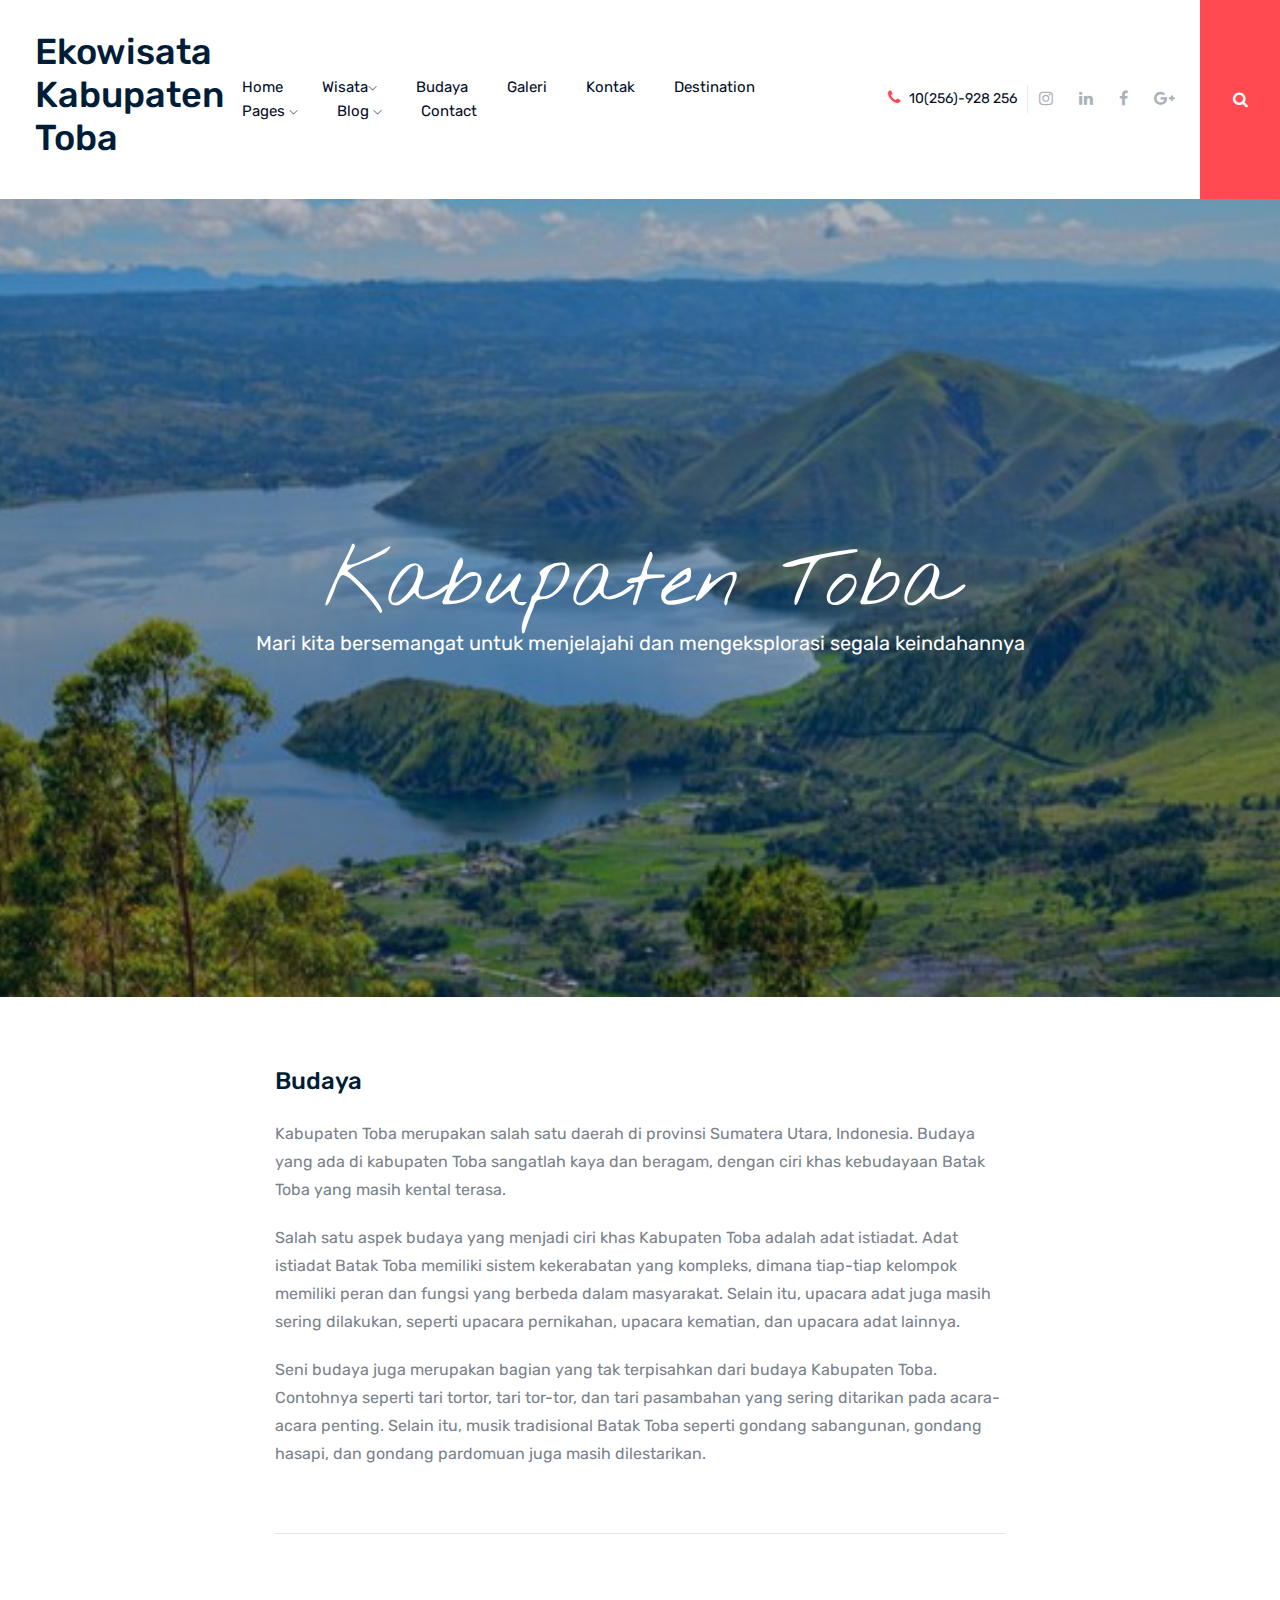
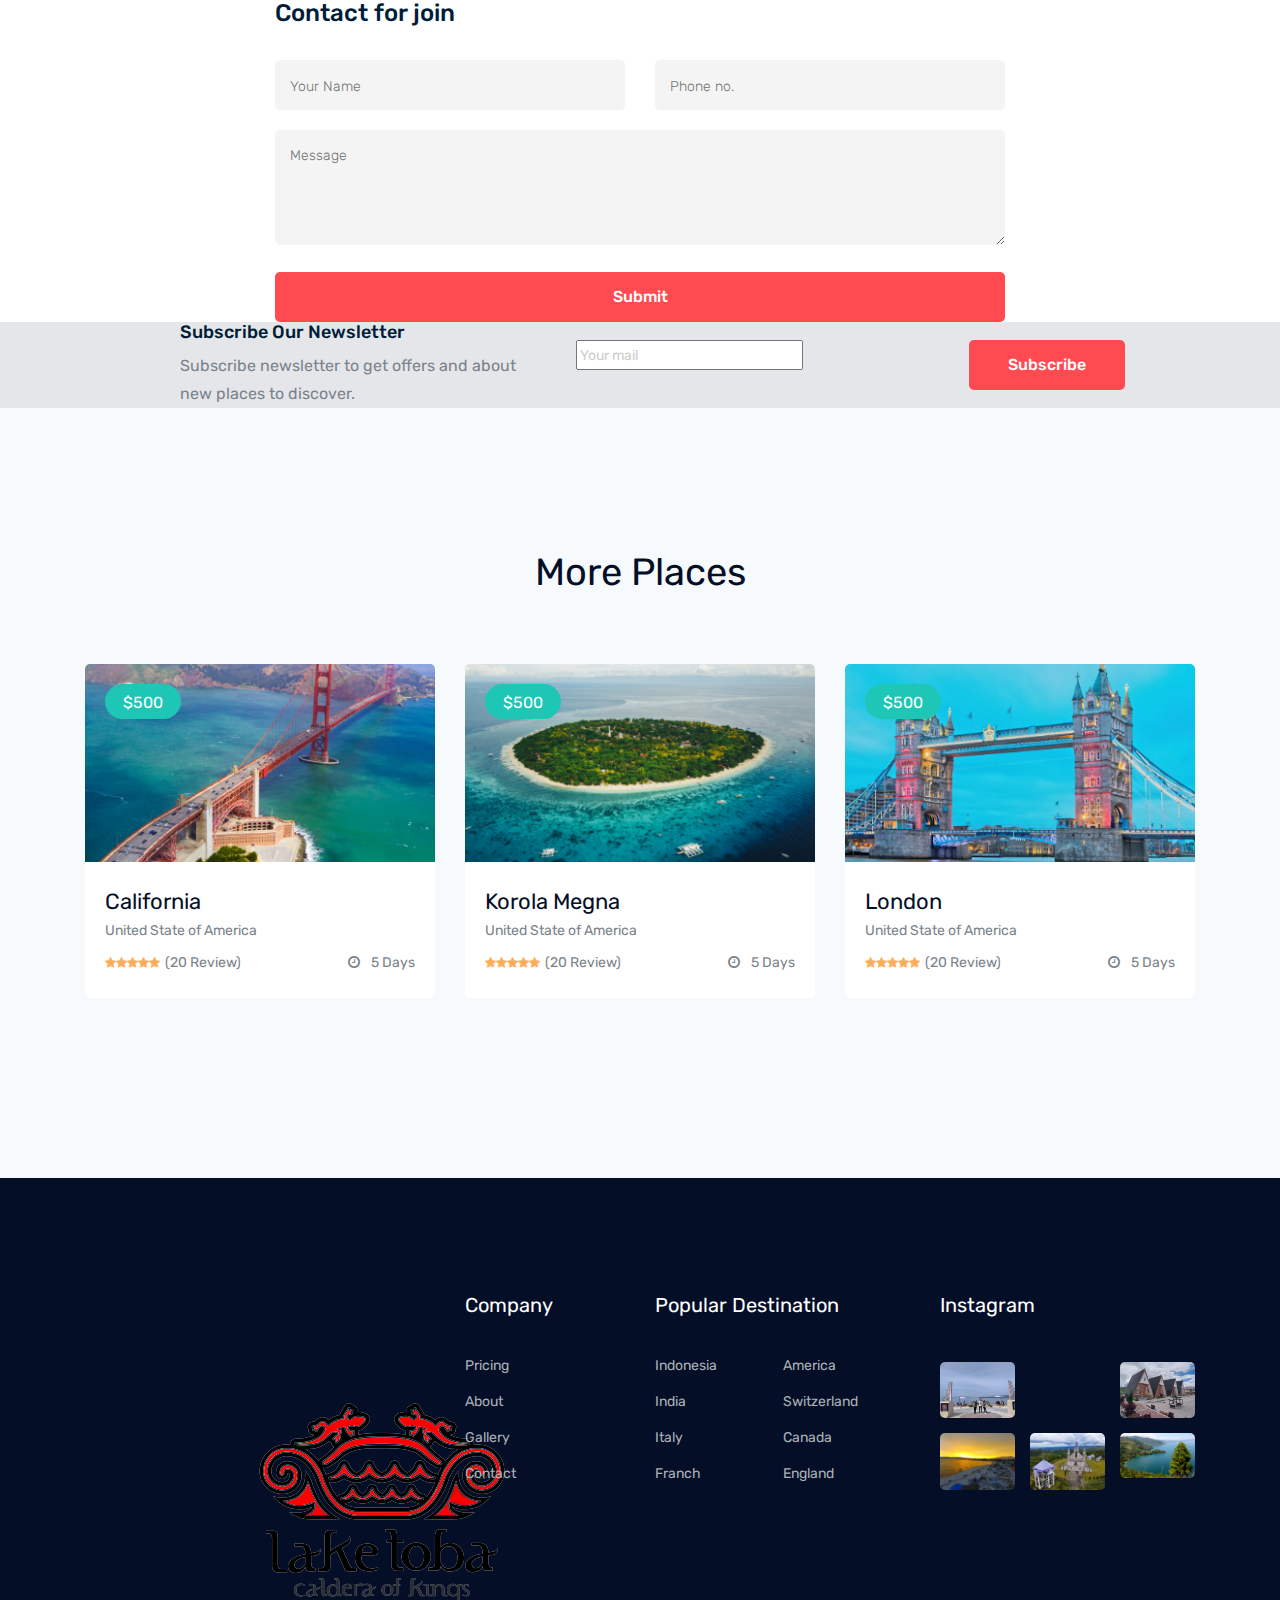
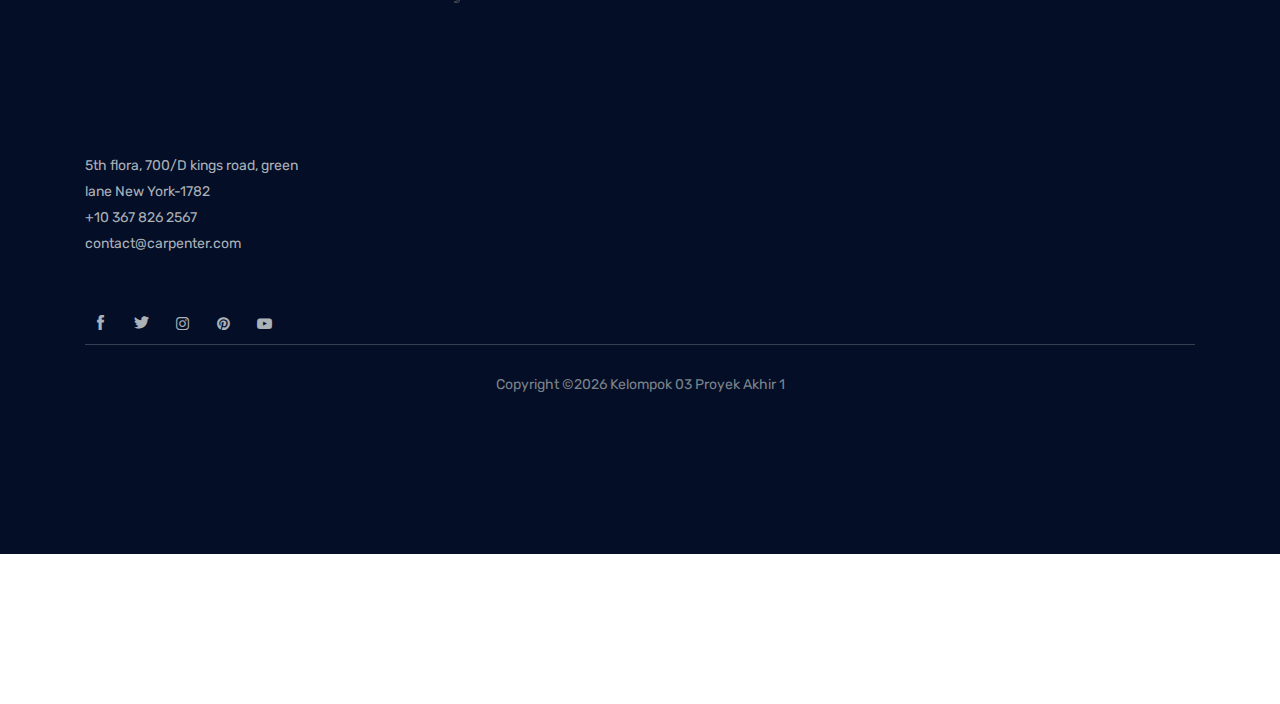
==== budaya.html @ e946a6c9 "PA-1" ====
<!doctype html>
<html class="no-js" lang="zxx">

<head>
    <meta charset="utf-8">
    <meta http-equiv="x-ua-compatible" content="ie=edge">
    <title>Ekowisata Kabupaten Toba</title>
    <meta name="description" content="">
    <meta name="viewport" content="width=device-width, initial-scale=1">

    <!-- <link rel="manifest" href="site.webmanifest"> -->

    <!-- Place favicon.ico in the root directory -->

    <!-- CSS here -->
    <link rel="stylesheet" href="css/bootstrap.min.css">
    <link rel="stylesheet" href="css/owl.carousel.min.css">
    <link rel="stylesheet" href="css/magnific-popup.css">
    <link rel="stylesheet" href="css/font-awesome.min.css">
    <link rel="stylesheet" href="css/themify-icons.css">
    <link rel="stylesheet" href="css/nice-select.css">
    <link rel="stylesheet" href="css/flaticon.css">
    <link rel="stylesheet" href="css/gijgo.css">
    <link rel="stylesheet" href="css/animate.css">
    <link rel="stylesheet" href="css/slick.css">
    <link rel="stylesheet" href="css/slicknav.css">
    <link rel="stylesheet" href="https://ajax.googleapis.com/ajax/libs/jqueryui/1.11.2/themes/smoothness/jquery-ui.css">
    <link rel="stylesheet" href="css/style.css">
    <!-- <link rel="stylesheet" href="css/responsive.css"> -->
</head>

<body>
    <!--[if lte IE 9]>
            <p class="browserupgrade">You are using an <strong>outdated</strong> browser. Please <a href="https://browsehappy.com/">upgrade your browser</a> to improve your experience and security.</p>
        <![endif]-->

    <!-- header-start -->
    <header>
        <div class="header-area">
            <div id="sticky-header" class="main-header-area">
                <div class="container-fluid">
                    <div class="header_bottom_border">
                        <div class="row align-items-center">
                            <div class="col-xl-2 col-lg-2">
                                <div class="logo">
                                    <a href="index.html">
                                        <h1>Ekowisata Kabupaten Toba</h1>
                                    </a>
                                </div>
                            </div>
                            <div class="col-xl-6 col-lg-6">
                                <div class="main-menu  d-none d-lg-block">
                                    <nav>
                                        <ul id="navigation">
                                            <li><a class="active" href="index.html">Home</a></li>
                                            <li><a href="#">Wisata<i class="ti-angle-down"></i></a>
                                                <ul class="submenu">
                                                        <li><a href="Wisata_Alam.html">Wisata Alam</a></li>
                                                        <li><a href="Wisata_Air.html">Wisata Air</a></li>
                                                        <li><a href="Wisata_Buatan.html">Wisata Buatan</a></li>
                                                        <li><a href="destination_details.html">Wisata Religi</a></li>
                                                </ul>
                                            </li>
                                            <li><a class="active" href="budaya.html">Budaya</a></li>
                                            <li><a class="active" href="Galeri.html">Galeri</a></li>
                                            <li><a href="about.html">Kontak</a></li>
                                            <li><a class="" href="travel_destination.html">Destination</a></l/li>
                                            <li><a href="#">pages <i class="ti-angle-down"></i></a>
                                                <ul class="submenu">
                                                        <li><a href="budaya.html">Destinations details</a></li>
                                                        <li><a href="elements.html">elements</a></li>
                                                </ul>
                                            </li>
                                            <li><a href="#">blog <i class="ti-angle-down"></i></a>
                                                <ul class="submenu">
                                                    <li><a href="blog.html">blog</a></li>
                                                    <li><a href="single-blog.html">single-blog</a></li>
                                                </ul>
                                            </li>
                                            <li><a href="contact.html">Contact</a></li>
                                        </ul>
                                    </nav>
                                </div>
                            </div>
                            <div class="col-xl-4 col-lg-4 d-none d-lg-block">
                                <div class="social_wrap d-flex align-items-center justify-content-end">
                                    <div class="number">
                                        <p> <i class="fa fa-phone"></i> 10(256)-928 256</p>
                                    </div>
                                    <div class="social_links d-none d-xl-block">
                                        <ul>
                                            <li><a href="#"> <i class="fa fa-instagram"></i> </a></li>
                                            <li><a href="#"> <i class="fa fa-linkedin"></i> </a></li>
                                            <li><a href="#"> <i class="fa fa-facebook"></i> </a></li>
                                            <li><a href="#"> <i class="fa fa-google-plus"></i> </a></li>
                                        </ul>
                                    </div>
                                </div>
                            </div>
                            <div class="seach_icon">
                                <a data-toggle="modal" data-target="#exampleModalCenter" href="budaya.html">
                                    <i class="fa fa-search"></i>
                                </a>
                            </div>
                            <div class="col-12">
                                <div class="mobile_menu d-block d-lg-none"></div>
                            </div>
                        </div>
                    </div>

                </div>
            </div>
        </div>
    </header>
    <!-- header-end -->
    <div class="destination_banner_wrap overlay">
        <div class="destination_text text-center">
            <h3>Kabupaten Toba</h3>
            <p>Mari kita bersemangat untuk menjelajahi dan mengeksplorasi segala keindahannya</p>
        </div>
    </div>

    <div class="destination_details_info">
        <div class="container">
            <div class="row justify-content-center">
                <div class="col-lg-8 col-md-9">
                    <div class="destination_info">
                        <h3>Budaya</h3>
                        <p>Kabupaten Toba merupakan salah satu daerah di provinsi Sumatera Utara, Indonesia. Budaya yang ada di kabupaten Toba sangatlah kaya dan beragam, dengan ciri khas kebudayaan Batak Toba yang masih kental terasa.</p>
                        <p>Salah satu aspek budaya yang menjadi ciri khas Kabupaten Toba adalah adat istiadat. Adat istiadat Batak Toba memiliki sistem kekerabatan yang kompleks, dimana tiap-tiap kelompok memiliki peran dan fungsi yang berbeda dalam masyarakat. Selain itu, upacara adat juga masih sering dilakukan, seperti upacara pernikahan, upacara kematian, dan upacara adat lainnya.</p>
                        <p>Seni budaya juga merupakan bagian yang tak terpisahkan dari budaya Kabupaten Toba. Contohnya seperti tari tortor, tari tor-tor, dan tari pasambahan yang sering ditarikan pada acara-acara penting. Selain itu, musik tradisional Batak Toba seperti gondang sabangunan, gondang hasapi, dan gondang pardomuan juga masih dilestarikan.</p>
                    <div class="bordered_1px"></div>
                    <div class="contact_join">
                        <h3>Contact for join</h3>
                        <form action="#">
                            <div class="row">
                                <div class="col-lg-6 col-md-6">
                                    <div class="single_input">
                                        <input type="text" placeholder="Your Name">
                                    </div>
                                </div>
                                <div class="col-lg-6 col-md-6">
                                    <div class="single_input">
                                        <input type="text" placeholder="Phone no.">
                                    </div>
                                </div>
                                <div class="col-lg-12">
                                    <div class="single_input">
                                        <textarea name="" id="" cols="30" rows="10"placeholder="Message" ></textarea>
                                    </div>
                                </div>
                                <div class="col-lg-12">
                                    <div class="submit_btn">
                                        <button class="boxed-btn4" type="submit">submit</button>
                                    </div>
                                </div>
                            </div>
                        </form>
                    </div>
                </div>
            </div>
        </div>
    </div>

    <!-- newletter_area_start  -->
    <div class="newletter_area overlay">
        <div class="container">
            <div class="row justify-content-center align-items-center">
                <div class="col-lg-10">
                    <div class="row align-items-center">
                        <div class="col-lg-5">
                            <div class="newsletter_text">
                                <h4>Subscribe Our Newsletter</h4>
                                <p>Subscribe newsletter to get offers and about
                                    new places to discover.</p>
                            </div>
                        </div>
                        <div class="col-lg-7">
                            <div class="mail_form">
                                <div class="row no-gutters">
                                    <div class="col-lg-9 col-md-8">
                                        <div class="newsletter_field">
                                            <input type="email" placeholder="Your mail" >
                                        </div>
                                    </div>
                                    <div class="col-lg-3 col-md-4">
                                        <div class="newsletter_btn">
                                            <button class="boxed-btn4 " type="submit" >Subscribe</button>
                                        </div>
                                    </div>
                                </div>
                            </div>
                        </div>
                    </div>
                </div>
            </div>
        </div>
    </div>
    <!-- newletter_area_end  -->

    <div class="popular_places_area">
        <div class="container">
            <div class="row justify-content-center">
                <div class="col-lg-6">
                    <div class="section_title text-center mb_70">
                        <h3>More Places</h3>
                    </div>
                </div>
            </div>
            <div class="row">
                <div class="col-lg-4 col-md-6">
                    <div class="single_place">
                        <div class="thumb">
                            <img src="img/place/1.png" alt="">
                            <a href="#" class="prise">$500</a>
                        </div>
                        <div class="place_info">
                            <a href="#"><h3>California</h3></a>
                            <p>United State of America</p>
                            <div class="rating_days d-flex justify-content-between">
                                <span class="d-flex justify-content-center align-items-center">
                                     <i class="fa fa-star"></i> 
                                     <i class="fa fa-star"></i> 
                                     <i class="fa fa-star"></i> 
                                     <i class="fa fa-star"></i> 
                                     <i class="fa fa-star"></i>
                                     <a href="#">(20 Review)</a>
                                </span>
                                <div class="days">
                                    <i class="fa fa-clock-o"></i>
                                    <a href="#">5 Days</a>
                                </div>
                            </div>
                        </div>
                    </div>
                </div>
                <div class="col-lg-4 col-md-6">
                    <div class="single_place">
                        <div class="thumb">
                            <img src="img/place/2.png" alt="">
                            <a href="#" class="prise">$500</a>
                        </div>
                        <div class="place_info">
                            <a href="#"><h3>Korola Megna</h3></a>
                            <p>United State of America</p>
                            <div class="rating_days d-flex justify-content-between">
                                <span class="d-flex justify-content-center align-items-center">
                                     <i class="fa fa-star"></i> 
                                     <i class="fa fa-star"></i> 
                                     <i class="fa fa-star"></i> 
                                     <i class="fa fa-star"></i> 
                                     <i class="fa fa-star"></i>
                                     <a href="#">(20 Review)</a>
                                </span>
                                <div class="days">
                                    <i class="fa fa-clock-o"></i>
                                    <a href="#">5 Days</a>
                                </div>
                            </div>
                        </div>
                    </div>
                </div>
                <div class="col-lg-4 col-md-6">
                    <div class="single_place">
                        <div class="thumb">
                            <img src="img/place/3.png" alt="">
                            <a href="#" class="prise">$500</a>
                        </div>
                        <div class="place_info">
                            <a href="#"><h3>London</h3></a>
                            <p>United State of America</p>
                            <div class="rating_days d-flex justify-content-between">
                                <span class="d-flex justify-content-center align-items-center">
                                     <i class="fa fa-star"></i> 
                                     <i class="fa fa-star"></i> 
                                     <i class="fa fa-star"></i> 
                                     <i class="fa fa-star"></i> 
                                     <i class="fa fa-star"></i>
                                     <a href="#">(20 Review)</a>
                                </span>
                                <div class="days">
                                    <i class="fa fa-clock-o"></i>
                                    <a href="#">5 Days</a>
                                </div>
                            </div>
                        </div>
                    </div>
                </div>
            </div>
        </div>
    </div>

    <footer class="footer">
        <div class="footer_top">
            <div class="container">
                <div class="row">
                    <div class="col-xl-4 col-md-6 col-lg-4 ">
                        <div class="footer_widget">
                            <div class="footer_logo">
                                <a href="#">
                                    <img src="img/footer_logo.png" alt="">
                                </a>
                            </div>
                            <p>5th flora, 700/D kings road, green <br> lane New York-1782 <br>
                                <a href="#">+10 367 826 2567</a> <br>
                                <a href="#">contact@carpenter.com</a>
                            </p>
                            <div class="socail_links">
                                <ul>
                                    <li>
                                        <a href="#">
                                            <i class="ti-facebook"></i>
                                        </a>
                                    </li>
                                    <li>
                                        <a href="#">
                                            <i class="ti-twitter-alt"></i>
                                        </a>
                                    </li>
                                    <li>
                                        <a href="#">
                                            <i class="fa fa-instagram"></i>
                                        </a>
                                    </li>
                                    <li>
                                        <a href="#">
                                            <i class="fa fa-pinterest"></i>
                                        </a>
                                    </li>
                                    <li>
                                        <a href="#">
                                            <i class="fa fa-youtube-play"></i>
                                        </a>
                                    </li>
                                </ul>
                            </div>

                        </div>
                    </div>
                    <div class="col-xl-2 col-md-6 col-lg-2">
                        <div class="footer_widget">
                            <h3 class="footer_title">
                                Company
                            </h3>
                            <ul class="links">
                                <li><a href="#">Pricing</a></li>
                                <li><a href="#">About</a></li>
                                <li><a href="#"> Gallery</a></li>
                                <li><a href="#"> Contact</a></li>
                            </ul>
                        </div>
                    </div>
                    <div class="col-xl-3 col-md-6 col-lg-3">
                        <div class="footer_widget">
                            <h3 class="footer_title">
                                Popular destination
                            </h3>
                            <ul class="links double_links">
                                <li><a href="#">Indonesia</a></li>
                                <li><a href="#">America</a></li>
                                <li><a href="#">India</a></li>
                                <li><a href="#">Switzerland</a></li>
                                <li><a href="#">Italy</a></li>
                                <li><a href="#">Canada</a></li>
                                <li><a href="#">Franch</a></li>
                                <li><a href="#">England</a></li>
                            </ul>
                        </div>
                    </div>
                    <div class="col-xl-3 col-md-6 col-lg-3">
                        <div class="footer_widget">
                            <h3 class="footer_title">
                                Instagram
                            </h3>
                            <div class="instagram_feed">
                                <div class="single_insta">
                                    <a href="#">
                                        <img src="img/instagram/1.1.jpg" alt="">
                                    </a>
                                </div>
                                <div class="single_insta">
                                    <a href="#">
                                        <img src="img/instagram/1.2.JPG" alt="">
                                    </a>
                                </div>
                                <div class="single_insta">
                                    <a href="#">
                                        <img src="img/instagram/1.3.jpg" alt="">
                                    </a>
                                </div>
                                <div class="single_insta">
                                    <a href="#">
                                        <img src="img/instagram/1.4.jpg" alt="">
                                    </a>
                                </div>
                                <div class="single_insta">
                                    <a href="#">
                                        <img src="img/instagram/1.5.jpg" alt="">
                                    </a>
                                </div>
                                <div class="single_insta">
                                    <a href="#">
                                        <img src="img/instagram/1.6.jpg" alt="">
                                    </a>
                                </div>
                            </div>
                        </div>
                    </div>
            </div>
        </div>
        <div class="copy-right_text">
            <div class="container">
                <div class="footer_border"></div>
                <div class="row">
                    <div class="col-xl-12">
                        <p class="copy_right text-center">
                            <!-- Link back to Colorlib can't be removed. Template is licensed under CC BY 3.0. -->
Copyright &copy;<script>document.write(new Date().getFullYear());</script> Kelompok 03 Proyek Akhir 1
<!-- Link back to Colorlib can't be removed. Template is licensed under CC BY 3.0. -->
                        </p>
                    </div>
                </div>
            </div>
        </div>
    </footer>


  <!-- Modal -->
  <div class="modal fade custom_search_pop" id="exampleModalCenter" tabindex="-1" role="dialog" aria-labelledby="exampleModalCenterTitle" aria-hidden="true">
    <div class="modal-dialog modal-dialog-centered" role="document">
      <div class="modal-content">
        <div class="serch_form">
            <input type="text" placeholder="Search" >
            <button type="submit">search</button>
        </div>
      </div>
    </div>
  </div>
    <!-- link that opens popup -->
<!--     
    <script src="https://cdnjs.cloudflare.com/ajax/libs/jquery/3.2.1/jquery.min.js"></script>
    <script src="https://static.codepen.io/assets/common/stopExecutionOnTimeout-de7e2ef6bfefd24b79a3f68b414b87b8db5b08439cac3f1012092b2290c719cd.js"></script>

    <script src=" https://cdnjs.cloudflare.com/ajax/libs/jqueryui/1.12.1/jquery-ui.min.js"> </script> -->
    <!-- JS here -->
    <script src="js/vendor/modernizr-3.5.0.min.js"></script>
    <script src="js/vendor/jquery-1.12.4.min.js"></script>
    <script src="js/popper.min.js"></script>
    <script src="js/bootstrap.min.js"></script>
    <script src="js/owl.carousel.min.js"></script>
    <script src="js/isotope.pkgd.min.js"></script>
    <script src="js/ajax-form.js"></script>
    <script src="js/waypoints.min.js"></script>
    <script src="js/jquery.counterup.min.js"></script>
    <script src="js/imagesloaded.pkgd.min.js"></script>
    <script src="js/scrollIt.js"></script>
    <script src="js/jquery.scrollUp.min.js"></script>
    <script src="js/wow.min.js"></script>
    <script src="js/nice-select.min.js"></script>
    <script src="js/jquery.slicknav.min.js"></script>
    <script src="js/jquery.magnific-popup.min.js"></script>
    <script src="js/plugins.js"></script>
    <script src="js/gijgo.min.js"></script>
    <script src="js/slick.min.js"></script>
   

    
    <!--contact js-->
    <script src="js/contact.js"></script>
    <script src="js/jquery.ajaxchimp.min.js"></script>
    <script src="js/jquery.form.js"></script>
    <script src="js/jquery.validate.min.js"></script>
    <script src="js/mail-script.js"></script>


    <script src="js/main.js"></script>
    <script>
        $('#datepicker').datepicker({
            iconsLibrary: 'fontawesome',
            icons: {
             rightIcon: '<span class="fa fa-caret-down"></span>'
         }
        });
    </script>
</body>

</html>
---- css/themify-icons.css ----
@font-face {
	font-family: 'themify';
	src:url('../fonts/themify.eot?-fvbane');
	src:url('../fonts/themify.eot?#iefix-fvbane') format('embedded-opentype'),
		url('../fonts/themify.woff?-fvbane') format('woff'),
		url('../fonts/themify.ttf?-fvbane') format('truetype'),
		url('../fonts/themify.svg?-fvbane#themify') format('svg');
	font-weight: normal;
	font-style: normal;
}

[class^="ti-"], [class*=" ti-"] {
	font-family: 'themify';
	/* speak: none; */
	font-style: normal;
	font-weight: normal;
	font-variant: normal;
	text-transform: none;
	line-height: 1;

	/* Better Font Rendering =========== */
	-webkit-font-smoothing: antialiased;
	-moz-osx-font-smoothing: grayscale;
}

.ti-wand:before {
	content: "\e600";
}
.ti-volume:before {
	content: "\e601";
}
.ti-user:before {
	content: "\e602";
}
.ti-unlock:before {
	content: "\e603";
}
.ti-unlink:before {
	content: "\e604";
}
.ti-trash:before {
	content: "\e605";
}
.ti-thought:before {
	content: "\e606";
}
.ti-target:before {
	content: "\e607";
}
.ti-tag:before {
	content: "\e608";
}
.ti-tablet:before {
	content: "\e609";
}
.ti-star:before {
	content: "\e60a";
}
.ti-spray:before {
	content: "\e60b";
}
.ti-signal:before {
	content: "\e60c";
}
.ti-shopping-cart:before {
	content: "\e60d";
}
.ti-shopping-cart-full:before {
	content: "\e60e";
}
.ti-settings:before {
	content: "\e60f";
}
.ti-search:before {
	content: "\e610";
}
.ti-zoom-in:before {
	content: "\e611";
}
.ti-zoom-out:before {
	content: "\e612";
}
.ti-cut:before {
	content: "\e613";
}
.ti-ruler:before {
	content: "\e614";
}
.ti-ruler-pencil:before {
	content: "\e615";
}
.ti-ruler-alt:before {
	content: "\e616";
}
.ti-bookmark:before {
	content: "\e617";
}
.ti-bookmark-alt:before {
	content: "\e618";
}
.ti-reload:before {
	content: "\e619";
}
.ti-plus:before {
	content: "\e61a";
}
.ti-pin:before {
	content: "\e61b";
}
.ti-pencil:before {
	content: "\e61c";
}
.ti-pencil-alt:before {
	content: "\e61d";
}
.ti-paint-roller:before {
	content: "\e61e";
}
.ti-paint-bucket:before {
	content: "\e61f";
}
.ti-na:before {
	content: "\e620";
}
.ti-mobile:before {
	content: "\e621";
}
.ti-minus:before {
	content: "\e622";
}
.ti-medall:before {
	content: "\e623";
}
.ti-medall-alt:before {
	content: "\e624";
}
.ti-marker:before {
	content: "\e625";
}
.ti-marker-alt:before {
	content: "\e626";
}
.ti-arrow-up:before {
	content: "\e627";
}
.ti-arrow-right:before {
	content: "\e628";
}
.ti-arrow-left:before {
	content: "\e629";
}
.ti-arrow-down:before {
	content: "\e62a";
}
.ti-lock:before {
	content: "\e62b";
}
.ti-location-arrow:before {
	content: "\e62c";
}
.ti-link:before {
	content: "\e62d";
}
.ti-layout:before {
	content: "\e62e";
}
.ti-layers:before {
	content: "\e62f";
}
.ti-layers-alt:before {
	content: "\e630";
}
.ti-key:before {
	content: "\e631";
}
.ti-import:before {
	content: "\e632";
}
.ti-image:before {
	content: "\e633";
}
.ti-heart:before {
	content: "\e634";
}
.ti-heart-broken:before {
	content: "\e635";
}
.ti-hand-stop:before {
	content: "\e636";
}
.ti-hand-open:before {
	content: "\e637";
}
.ti-hand-drag:before {
	content: "\e638";
}
.ti-folder:before {
	content: "\e639";
}
.ti-flag:before {
	content: "\e63a";
}
.ti-flag-alt:before {
	content: "\e63b";
}
.ti-flag-alt-2:before {
	content: "\e63c";
}
.ti-eye:before {
	content: "\e63d";
}
.ti-export:before {
	content: "\e63e";
}
.ti-exchange-vertical:before {
	content: "\e63f";
}
.ti-desktop:before {
	content: "\e640";
}
.ti-cup:before {
	content: "\e641";
}
.ti-crown:before {
	content: "\e642";
}
.ti-comments:before {
	content: "\e643";
}
.ti-comment:before {
	content: "\e644";
}
.ti-comment-alt:before {
	content: "\e645";
}
.ti-close:before {
	content: "\e646";
}
.ti-clip:before {
	content: "\e647";
}
.ti-angle-up:before {
	content: "\e648";
}
.ti-angle-right:before {
	content: "\e649";
}
.ti-angle-left:before {
	content: "\e64a";
}
.ti-angle-down:before {
	content: "\e64b";
}
.ti-check:before {
	content: "\e64c";
}
.ti-check-box:before {
	content: "\e64d";
}
.ti-camera:before {
	content: "\e64e";
}
.ti-announcement:before {
	content: "\e64f";
}
.ti-brush:before {
	content: "\e650";
}
.ti-briefcase:before {
	content: "\e651";
}
.ti-bolt:before {
	content: "\e652";
}
.ti-bolt-alt:before {
	content: "\e653";
}
.ti-blackboard:before {
	content: "\e654";
}
.ti-bag:before {
	content: "\e655";
}
.ti-move:before {
	content: "\e656";
}
.ti-arrows-vertical:before {
	content: "\e657";
}
.ti-arrows-horizontal:before {
	content: "\e658";
}
.ti-fullscreen:before {
	content: "\e659";
}
.ti-arrow-top-right:before {
	content: "\e65a";
}
.ti-arrow-top-left:before {
	content: "\e65b";
}
.ti-arrow-circle-up:before {
	content: "\e65c";
}
.ti-arrow-circle-right:before {
	content: "\e65d";
}
.ti-arrow-circle-left:before {
	content: "\e65e";
}
.ti-arrow-circle-down:before {
	content: "\e65f";
}
.ti-angle-double-up:before {
	content: "\e660";
}
.ti-angle-double-right:before {
	content: "\e661";
}
.ti-angle-double-left:before {
	content: "\e662";
}
.ti-angle-double-down:before {
	content: "\e663";
}
.ti-zip:before {
	content: "\e664";
}
.ti-world:before {
	content: "\e665";
}
.ti-wheelchair:before {
	content: "\e666";
}
.ti-view-list:before {
	content: "\e667";
}
.ti-view-list-alt:before {
	content: "\e668";
}
.ti-view-grid:before {
	content: "\e669";
}
.ti-uppercase:before {
	content: "\e66a";
}
.ti-upload:before {
	content: "\e66b";
}
.ti-underline:before {
	content: "\e66c";
}
.ti-truck:before {
	content: "\e66d";
}
.ti-timer:before {
	content: "\e66e";
}
.ti-ticket:before {
	content: "\e66f";
}
.ti-thumb-up:before {
	content: "\e670";
}
.ti-thumb-down:before {
	content: "\e671";
}
.ti-text:before {
	content: "\e672";
}
.ti-stats-up:before {
	content: "\e673";
}
.ti-stats-down:before {
	content: "\e674";
}
.ti-split-v:before {
	content: "\e675";
}
.ti-split-h:before {
	content: "\e676";
}
.ti-smallcap:before {
	content: "\e677";
}
.ti-shine:before {
	content: "\e678";
}
.ti-shift-right:before {
	content: "\e679";
}
.ti-shift-left:before {
	content: "\e67a";
}
.ti-shield:before {
	content: "\e67b";
}
.ti-notepad:before {
	content: "\e67c";
}
.ti-server:before {
	content: "\e67d";
}
.ti-quote-right:before {
	content: "\e67e";
}
.ti-quote-left:before {
	content: "\e67f";
}
.ti-pulse:before {
	content: "\e680";
}
.ti-printer:before {
	content: "\e681";
}
.ti-power-off:before {
	content: "\e682";
}
.ti-plug:before {
	content: "\e683";
}
.ti-pie-chart:before {
	content: "\e684";
}
.ti-paragraph:before {
	content: "\e685";
}
.ti-panel:before {
	content: "\e686";
}
.ti-package:before {
	content: "\e687";
}
.ti-music:before {
	content: "\e688";
}
.ti-music-alt:before {
	content: "\e689";
}
.ti-mouse:before {
	content: "\e68a";
}
.ti-mouse-alt:before {
	content: "\e68b";
}
.ti-money:before {
	content: "\e68c";
}
.ti-microphone:before {
	content: "\e68d";
}
.ti-menu:before {
	content: "\e68e";
}
.ti-menu-alt:before {
	content: "\e68f";
}
.ti-map:before {
	content: "\e690";
}
.ti-map-alt:before {
	content: "\e691";
}
.ti-loop:before {
	content: "\e692";
}
.ti-location-pin:before {
	content: "\e693";
}
.ti-list:before {
	content: "\e694";
}
.ti-light-bulb:before {
	content: "\e695";
}
.ti-Italic:before {
	content: "\e696";
}
.ti-info:before {
	content: "\e697";
}
.ti-infinite:before {
	content: "\e698";
}
.ti-id-badge:before {
	content: "\e699";
}
.ti-hummer:before {
	content: "\e69a";
}
.ti-home:before {
	content: "\e69b";
}
.ti-help:before {
	content: "\e69c";
}
.ti-headphone:before {
	content: "\e69d";
}
.ti-harddrives:before {
	content: "\e69e";
}
.ti-harddrive:before {
	content: "\e69f";
}
.ti-gift:before {
	content: "\e6a0";
}
.ti-game:before {
	content: "\e6a1";
}
.ti-filter:before {
	content: "\e6a2";
}
.ti-files:before {
	content: "\e6a3";
}
.ti-file:before {
	content: "\e6a4";
}
.ti-eraser:before {
	content: "\e6a5";
}
.ti-envelope:before {
	content: "\e6a6";
}
.ti-download:before {
	content: "\e6a7";
}
.ti-direction:before {
	content: "\e6a8";
}
.ti-direction-alt:before {
	content: "\e6a9";
}
.ti-dashboard:before {
	content: "\e6aa";
}
.ti-control-stop:before {
	content: "\e6ab";
}
.ti-control-shuffle:before {
	content: "\e6ac";
}
.ti-control-play:before {
	content: "\e6ad";
}
.ti-control-pause:before {
	content: "\e6ae";
}
.ti-control-forward:before {
	content: "\e6af";
}
.ti-control-backward:before {
	content: "\e6b0";
}
.ti-cloud:before {
	content: "\e6b1";
}
.ti-cloud-up:before {
	content: "\e6b2";
}
.ti-cloud-down:before {
	content: "\e6b3";
}
.ti-clipboard:before {
	content: "\e6b4";
}
.ti-car:before {
	content: "\e6b5";
}
.ti-calendar:before {
	content: "\e6b6";
}
.ti-book:before {
	content: "\e6b7";
}
.ti-bell:before {
	content: "\e6b8";
}
.ti-basketball:before {
	content: "\e6b9";
}
.ti-bar-chart:before {
	content: "\e6ba";
}
.ti-bar-chart-alt:before {
	content: "\e6bb";
}
.ti-back-right:before {
	content: "\e6bc";
}
.ti-back-left:before {
	content: "\e6bd";
}
.ti-arrows-corner:before {
	content: "\e6be";
}
.ti-archive:before {
	content: "\e6bf";
}
.ti-anchor:before {
	content: "\e6c0";
}
.ti-align-right:before {
	content: "\e6c1";
}
.ti-align-left:before {
	content: "\e6c2";
}
.ti-align-justify:before {
	content: "\e6c3";
}
.ti-align-center:before {
	content: "\e6c4";
}
.ti-alert:before {
	content: "\e6c5";
}
.ti-alarm-clock:before {
	content: "\e6c6";
}
.ti-agenda:before {
	content: "\e6c7";
}
.ti-write:before {
	content: "\e6c8";
}
.ti-window:before {
	content: "\e6c9";
}
.ti-widgetized:before {
	content: "\e6ca";
}
.ti-widget:before {
	content: "\e6cb";
}
.ti-widget-alt:before {
	content: "\e6cc";
}
.ti-wallet:before {
	content: "\e6cd";
}
.ti-video-clapper:before {
	content: "\e6ce";
}
.ti-video-camera:before {
	content: "\e6cf";
}
.ti-vector:before {
	content: "\e6d0";
}
.ti-themify-logo:before {
	content: "\e6d1";
}
.ti-themify-favicon:before {
	content: "\e6d2";
}
.ti-themify-favicon-alt:before {
	content: "\e6d3";
}
.ti-support:before {
	content: "\e6d4";
}
.ti-stamp:before {
	content: "\e6d5";
}
.ti-split-v-alt:before {
	content: "\e6d6";
}
.ti-slice:before {
	content: "\e6d7";
}
.ti-shortcode:before {
	content: "\e6d8";
}
.ti-shift-right-alt:before {
	content: "\e6d9";
}
.ti-shift-left-alt:before {
	content: "\e6da";
}
.ti-ruler-alt-2:before {
	content: "\e6db";
}
.ti-receipt:before {
	content: "\e6dc";
}
.ti-pin2:before {
	content: "\e6dd";
}
.ti-pin-alt:before {
	content: "\e6de";
}
.ti-pencil-alt2:before {
	content: "\e6df";
}
.ti-palette:before {
	content: "\e6e0";
}
.ti-more:before {
	content: "\e6e1";
}
.ti-more-alt:before {
	content: "\e6e2";
}
.ti-microphone-alt:before {
	content: "\e6e3";
}
.ti-magnet:before {
	content: "\e6e4";
}
.ti-line-double:before {
	content: "\e6e5";
}
.ti-line-dotted:before {
	content: "\e6e6";
}
.ti-line-dashed:before {
	content: "\e6e7";
}
.ti-layout-width-full:before {
	content: "\e6e8";
}
.ti-layout-width-default:before {
	content: "\e6e9";
}
.ti-layout-width-default-alt:before {
	content: "\e6ea";
}
.ti-layout-tab:before {
	content: "\e6eb";
}
.ti-layout-tab-window:before {
	content: "\e6ec";
}
.ti-layout-tab-v:before {
	content: "\e6ed";
}
.ti-layout-tab-min:before {
	content: "\e6ee";
}
.ti-layout-slider:before {
	content: "\e6ef";
}
.ti-layout-slider-alt:before {
	content: "\e6f0";
}
.ti-layout-sidebar-right:before {
	content: "\e6f1";
}
.ti-layout-sidebar-none:before {
	content: "\e6f2";
}
.ti-layout-sidebar-left:before {
	content: "\e6f3";
}
.ti-layout-placeholder:before {
	content: "\e6f4";
}
.ti-layout-menu:before {
	content: "\e6f5";
}
.ti-layout-menu-v:before {
	content: "\e6f6";
}
.ti-layout-menu-separated:before {
	content: "\e6f7";
}
.ti-layout-menu-full:before {
	content: "\e6f8";
}
.ti-layout-media-right-alt:before {
	content: "\e6f9";
}
.ti-layout-media-right:before {
	content: "\e6fa";
}
.ti-layout-media-overlay:before {
	content: "\e6fb";
}
.ti-layout-media-overlay-alt:before {
	content: "\e6fc";
}
.ti-layout-media-overlay-alt-2:before {
	content: "\e6fd";
}
.ti-layout-media-left-alt:before {
	content: "\e6fe";
}
.ti-layout-media-left:before {
	content: "\e6ff";
}
.ti-layout-media-center-alt:before {
	content: "\e700";
}
.ti-layout-media-center:before {
	content: "\e701";
}
.ti-layout-list-thumb:before {
	content: "\e702";
}
.ti-layout-list-thumb-alt:before {
	content: "\e703";
}
.ti-layout-list-post:before {
	content: "\e704";
}
.ti-layout-list-large-image:before {
	content: "\e705";
}
.ti-layout-line-solid:before {
	content: "\e706";
}
.ti-layout-grid4:before {
	content: "\e707";
}
.ti-layout-grid3:before {
	content: "\e708";
}
.ti-layout-grid2:before {
	content: "\e709";
}
.ti-layout-grid2-thumb:before {
	content: "\e70a";
}
.ti-layout-cta-right:before {
	content: "\e70b";
}
.ti-layout-cta-left:before {
	content: "\e70c";
}
.ti-layout-cta-center:before {
	content: "\e70d";
}
.ti-layout-cta-btn-right:before {
	content: "\e70e";
}
.ti-layout-cta-btn-left:before {
	content: "\e70f";
}
.ti-layout-column4:before {
	content: "\e710";
}
.ti-layout-column3:before {
	content: "\e711";
}
.ti-layout-column2:before {
	content: "\e712";
}
.ti-layout-accordion-separated:before {
	content: "\e713";
}
.ti-layout-accordion-merged:before {
	content: "\e714";
}
.ti-layout-accordion-list:before {
	content: "\e715";
}
.ti-ink-pen:before {
	content: "\e716";
}
.ti-info-alt:before {
	content: "\e717";
}
.ti-help-alt:before {
	content: "\e718";
}
.ti-headphone-alt:before {
	content: "\e719";
}
.ti-hand-point-up:before {
	content: "\e71a";
}
.ti-hand-point-right:before {
	content: "\e71b";
}
.ti-hand-point-left:before {
	content: "\e71c";
}
.ti-hand-point-down:before {
	content: "\e71d";
}
.ti-gallery:before {
	content: "\e71e";
}
.ti-face-smile:before {
	content: "\e71f";
}
.ti-face-sad:before {
	content: "\e720";
}
.ti-credit-card:before {
	content: "\e721";
}
.ti-control-skip-forward:before {
	content: "\e722";
}
.ti-control-skip-backward:before {
	content: "\e723";
}
.ti-control-record:before {
	content: "\e724";
}
.ti-control-eject:before {
	content: "\e725";
}
.ti-comments-smiley:before {
	content: "\e726";
}
.ti-brush-alt:before {
	content: "\e727";
}
.ti-youtube:before {
	content: "\e728";
}
.ti-vimeo:before {
	content: "\e729";
}
.ti-twitter:before {
	content: "\e72a";
}
.ti-time:before {
	content: "\e72b";
}
.ti-tumblr:before {
	content: "\e72c";
}
.ti-skype:before {
	content: "\e72d";
}
.ti-share:before {
	content: "\e72e";
}
.ti-share-alt:before {
	content: "\e72f";
}
.ti-rocket:before {
	content: "\e730";
}
.ti-pinterest:before {
	content: "\e731";
}
.ti-new-window:before {
	content: "\e732";
}
.ti-microsoft:before {
	content: "\e733";
}
.ti-list-ol:before {
	content: "\e734";
}
.ti-linkedin:before {
	content: "\e735";
}
.ti-layout-sidebar-2:before {
	content: "\e736";
}
.ti-layout-grid4-alt:before {
	content: "\e737";
}
.ti-layout-grid3-alt:before {
	content: "\e738";
}
.ti-layout-grid2-alt:before {
	content: "\e739";
}
.ti-layout-column4-alt:before {
	content: "\e73a";
}
.ti-layout-column3-alt:before {
	content: "\e73b";
}
.ti-layout-column2-alt:before {
	content: "\e73c";
}
.ti-instagram:before {
	content: "\e73d";
}
.ti-google:before {
	content: "\e73e";
}
.ti-github:before {
	content: "\e73f";
}
.ti-flickr:before {
	content: "\e740";
}
.ti-facebook:before {
	content: "\e741";
}
.ti-dropbox:before {
	content: "\e742";
}
.ti-dribbble:before {
	content: "\e743";
}
.ti-apple:before {
	content: "\e744";
}
.ti-android:before {
	content: "\e745";
}
.ti-save:before {
	content: "\e746";
}
.ti-save-alt:before {
	content: "\e747";
}
.ti-yahoo:before {
	content: "\e748";
}
.ti-wordpress:before {
	content: "\e749";
}
.ti-vimeo-alt:before {
	content: "\e74a";
}
.ti-twitter-alt:before {
	content: "\e74b";
}
.ti-tumblr-alt:before {
	content: "\e74c";
}
.ti-trello:before {
	content: "\e74d";
}
.ti-stack-overflow:before {
	content: "\e74e";
}
.ti-soundcloud:before {
	content: "\e74f";
}
.ti-sharethis:before {
	content: "\e750";
}
.ti-sharethis-alt:before {
	content: "\e751";
}
.ti-reddit:before {
	content: "\e752";
}
.ti-pinterest-alt:before {
	content: "\e753";
}
.ti-microsoft-alt:before {
	content: "\e754";
}
.ti-linux:before {
	content: "\e755";
}
.ti-jsfiddle:before {
	content: "\e756";
}
.ti-joomla:before {
	content: "\e757";
}
.ti-html5:before {
	content: "\e758";
}
.ti-flickr-alt:before {
	content: "\e759";
}
.ti-email:before {
	content: "\e75a";
}
.ti-drupal:before {
	content: "\e75b";
}
.ti-dropbox-alt:before {
	content: "\e75c";
}
.ti-css3:before {
	content: "\e75d";
}
.ti-rss:before {
	content: "\e75e";
}
.ti-rss-alt:before {
	content: "\e75f";
}
---- css/nice-select.css ----
.nice-select {
  -webkit-tap-highlight-color: transparent;
  background-color: #fff;
  border-radius: 5px;
  border: solid 1px #e8e8e8;
  box-sizing: border-box;
  clear: both;
  cursor: pointer;
  display: block;
  float: left;
  font-family: inherit;
  font-size: 14px;
  font-weight: normal;
  height: 42px;
  line-height: 40px;
  outline: none;
  padding-left: 18px;
  padding-right: 30px;
  position: relative;
  text-align: left !important;
  -webkit-transition: all 0.2s ease-in-out;
  transition: all 0.2s ease-in-out;
  -webkit-user-select: none;
     -moz-user-select: none;
      -ms-user-select: none;
          user-select: none;
  white-space: nowrap;
  width: auto; }
  .nice-select:hover {
    border-color: #dbdbdb; }
  .nice-select:active, .nice-select.open, .nice-select:focus {
    border-color: #999; }


  .nice-select.disabled {
    border-color: #ededed;
    color: #999;
    pointer-events: none; }
    .nice-select.disabled:after {
      border-color: #cccccc; }
  .nice-select.wide {
    width: 100%; }
    .nice-select.wide .list {
      left: 0 !important;
      right: 0 !important; }
  .nice-select.right {
    float: right; }
    .nice-select.right .list {
      left: auto;
      right: 0; }
  .nice-select.small {
    font-size: 12px;
    height: 36px;
    line-height: 34px; }
    .nice-select.small:after {
      height: 4px;
      width: 4px; }
    .nice-select.small .option {
      line-height: 34px;
      min-height: 34px; }
  .nice-select .list {
    background-color: #fff;
    border-radius: 5px;
    box-shadow: 0 0 0 1px rgba(68, 68, 68, 0.11);
    box-sizing: border-box;
    margin-top: 4px;
    opacity: 0;
    overflow: hidden;
    padding: 0;
    pointer-events: none;
    position: absolute;
    top: 100%;
    left: 0;
    -webkit-transform-origin: 50% 0;
        -ms-transform-origin: 50% 0;
            transform-origin: 50% 0;
    -webkit-transform: scale(0.75) translateY(-21px);
        -ms-transform: scale(0.75) translateY(-21px);
            transform: scale(0.75) translateY(-21px);
    -webkit-transition: all 0.2s cubic-bezier(0.5, 0, 0, 1.25), opacity 0.15s ease-out;
    transition: all 0.2s cubic-bezier(0.5, 0, 0, 1.25), opacity 0.15s ease-out;
    z-index: 9; }
    .nice-select .list:hover .option:not(:hover) {
      background-color: transparent !important; }
  .nice-select .option {
    cursor: pointer;
    font-weight: 400;
    line-height: 40px;
    list-style: none;
    min-height: 40px;
    outline: none;
    padding-left: 18px;
    padding-right: 29px;
    text-align: left;
    -webkit-transition: all 0.2s;
    transition: all 0.2s; }
    .nice-select .option:hover, .nice-select .option.focus, .nice-select .option.selected.focus {
      background-color: #f6f6f6; }
    .nice-select .option.selected {
      font-weight: bold; }
    .nice-select .option.disabled {
      background-color: transparent;
      color: #999;
      cursor: default; }

.no-csspointerevents .nice-select .list {
  display: none; }

.no-csspointerevents .nice-select.open .list {
  display: block; }





  /* ,,,,,,,,,,,,,,,, */


  .nice-select:after {
    content: "\e64b";
    display: block;
    height: 5px;
    margin-top: -5px;
    pointer-events: none;
    position: absolute;
    right: 30px;
    top: 8px;
    transition: all 0.15s ease-in-out;
    width: 5px;
    font-family: 'themify';
    color: #ddd; }

    .nice-select.open:after {
 }
    .nice-select.open .list {
      opacity: 1;
      pointer-events: auto;
      -webkit-transform: scale(1) translateY(0);
          -ms-transform: scale(1) translateY(0);
              transform: scale(1) translateY(0); }
---- css/flaticon.css ----
/*
  	Flaticon icon font: Flaticon
  	Creation date: 19/12/2019 08:27
  	*/

@font-face {
  font-family: "Flaticon";
  src: url("../fonts/Flaticon.eot");
  src: url("../fonts/Flaticon.eot?#iefix") format("embedded-opentype"),
       url("../fonts/Flaticon.woff2") format("woff2"),
       url("../fonts/Flaticon.woff") format("woff"),
       url("../fonts/Flaticon.ttf") format("truetype"),
       url("../fonts/Flaticon.svg#Flaticon") format("svg");
  font-weight: normal;
  font-style: normal;
}

@media screen and (-webkit-min-device-pixel-ratio:0) {
  @font-face {
    font-family: "Flaticon";
    src: url("../fonts/Flaticon.svg#Flaticon") format("svg");
  }
}

[class^="flaticon-"]:before, [class*=" flaticon-"]:before,
[class^="flaticon-"]:after, [class*=" flaticon-"]:after {   
  font-family: Flaticon;
font-style: normal;
}

.flaticon-quote:before { content: "\f100"; }
---- css/gijgo.css ----
.gj-button {
    background-color: #f5f5f5;
    border: 1px solid #ddd;
    color: #000;
    border-radius: 3px;
    padding: 6px 10px;
    cursor: pointer;
}

.gj-unselectable {
    -webkit-touch-callout: none;
    -webkit-user-select: none;
    -khtml-user-select: none;
    -moz-user-select: none;
    -ms-user-select: none;
    user-select: none;
}

.gj-row {
    display: -webkit-box;
    display: -ms-flexbox;
    display: flex;
    -ms-flex-wrap: wrap;
    flex-wrap: wrap;
}

.gj-margin-left-5 {
    margin-left: 5px;
}

.gj-margin-left-10 {
    margin-left: 10px;
}

.gj-width-full {
    width: 100%;
}

.gj-cursor-pointer {
    cursor: pointer;
}

.gj-text-align-center {
    text-align: center;
}

.gj-font-size-16 {
    font-size: 16px;
}

.gj-hidden {
    display: none;
}

/** Material Design */
.gj-button-md {
    background: 0 0;
    border: none;
    border-radius: 2px;
    color: rgba(0, 0, 0, 0.87);
    position: relative;
    height: 36px;
    margin: 0;
    min-width: 64px;
    padding: 0 16px;
    display: inline-block;
    font-family: "Roboto","Helvetica","Arial",sans-serif;
    font-size: 1rem;
    font-weight: 500;
    text-transform: uppercase;
    letter-spacing: 0;
    overflow: hidden;
    will-change: box-shadow;
    transition: box-shadow .2s cubic-bezier(.4,0,1,1),background-color .2s cubic-bezier(.4,0,.2,1),color .2s cubic-bezier(.4,0,.2,1);
    outline: none;
    cursor: pointer;
    text-decoration: none;
    text-align: center;
    line-height: 36px;
    vertical-align: middle;
    overflow: hidden;
    -webkit-user-select: none;
    -moz-user-select: none;
    -ms-user-select: none;
    user-select: none;
}

.gj-button-md:hover {
    background-color: rgba(158,158,158,.2);
}

.gj-button-md:disabled {
    color: rgba(0,0,0,.26);
    background: 0 0;
}

.gj-button-md .material-icons,
.gj-button-md .gj-icon {
    vertical-align: middle;
    /*font-size: 1.3rem;
    margin-right: 4px;*/
}

.gj-button-md.gj-button-md-icon {
    width: 24px;
    height: 31px;
    min-width: 24px;
    padding: 0px;
    display: table;
}

.gj-button-md.gj-button-md-icon .material-icons,
.gj-button-md.gj-button-md-icon .gj-icon {
    display: table-cell;
    margin-right: 0px;
    width: 24px;
    height: 24px;
}

.gj-button-md.active {
    background-color: rgba(158,158,158,.4);
}

.gj-button-md-group {
    position: relative;
    display: inline-block;
    vertical-align: middle;
}

.gj-textbox-md {
    border: none;
    border-bottom: 1px solid rgba(0,0,0,.42);
    display: block;
    font-family: "Helvetica","Arial",sans-serif;
    font-size: 16px;
    line-height: 16px;
    padding: 4px 0px;
    margin: 0;
    width: 100%;
    background: 0 0;
    text-align: left;
    color: rgba(0,0,0,.87);
}

.gj-textbox-md:focus,
.gj-textbox-md:active {
    border-bottom: 2px solid rgba(0,0,0,.42);
    outline: none;
}

.gj-textbox-md::placeholder {
    color: #8e8e8e;
}

.gj-textbox-md:-ms-input-placeholder {
    color: #8e8e8e;
}

.gj-textbox-md::-ms-input-placeholder {
    color: #8e8e8e;
}

.gj-md-spacer-24 {
    min-width: 24px;
    width: 24px;
    display: inline-block;
}

.gj-md-spacer-32 {
    min-width: 32px;
    width: 32px;
    display: inline-block;
}

.gj-modal {
    position: fixed;
    top: 0;
    right: 0;
    bottom: 0;
    left: 0;
    z-index: 1203;
    display: none;
    overflow: hidden;
    -webkit-overflow-scrolling: touch;
    outline: 0;
    background-color: rgba(0, 0, 0, 0.54118);
    transition: 200ms ease opacity;
    will-change: opacity;
}

/* List */
ul.gj-list li [data-role="wrapper"] {
    display: table;
    width: 100%;
}

ul.gj-list li [data-role="checkbox"] {
    display: table-cell;
    vertical-align:middle;
    text-align:center;
}

ul.gj-list li [data-role="image"] {
    display: table-cell;
    vertical-align:middle;
    text-align:center;
}

ul.gj-list li [data-role="display"] {
    display: table-cell;
    vertical-align:middle;
    cursor: pointer;
}

ul.gj-list li [data-role="display"]:empty:before {
  content: "\200b"; /* unicode zero width space character */
}

/* List - Bootstrap */
ul.gj-list-bootstrap {
    padding-left: 0px;
    margin-bottom: 0px;
}

ul.gj-list-bootstrap li {
    padding: 0px;
}

ul.gj-list-bootstrap li [data-role="wrapper"] {
    padding: 0px 10px;
}

ul.gj-list-bootstrap li [data-role="checkbox"] {
    width: 24px;
    padding: 3px;
}

ul.gj-list-bootstrap li [data-role="image"] {
    width: 24px;
    height: 24px;
}

ul.gj-list-bootstrap li [data-role="display"] {
    padding: 8px 0px 8px 4px;
}

.list-group-item.active ul li, .list-group-item.active:focus ul li, .list-group-item.active:hover ul li {
    text-shadow: none;
    color:initial;
}

/* List - Material Design */
ul.gj-list-md {
    padding: 0px;
    list-style: none;
    list-style-type: none;
    line-height: 24px;
    letter-spacing: 0;
    color: #616161; /* Gray 700 */
}

ul.gj-list-md li {
    display: list-item;
    list-style-type: none;
    padding: 0px;
    min-height: unset;
    box-sizing: border-box;
    align-items: center;
    cursor: default;
    overflow: hidden;

    font-family: "Roboto","Helvetica","Arial",sans-serif;
    font-size: 16px;
    font-weight: 400;
    letter-spacing: .04em;
    line-height: 1;
    
    -webkit-flex-direction: row;
    -ms-flex-direction: row;
    flex-direction: row;
    -webkit-flex-wrap: nowrap;
    -ms-flex-wrap: nowrap;
    flex-wrap: nowrap;
}

ul.gj-list-md li [data-role="checkbox"] {
    height: 24px;
    width: 24px;
}

ul.gj-list-md li [data-role="image"] {
    height: 24px;
    width: 24px;
}

ul.gj-list-md li [data-role="display"] {
    padding: 8px 0px 8px 5px;
    order: 0;
    flex-grow: 2;
    text-decoration: none;
    box-sizing: border-box;
    align-items: center;
    text-align: left;
    color: rgba(0,0,0,.87);
}

ul.gj-list-md li.disabled>[data-role="wrapper"]>[data-role="display"] {
    color: #9E9E9E; /* Gray 500 */
}

.gj-list-md-active {
    background: #e0e0e0;
    color: #3f51b5;
}


/* Picker */
.gj-picker {
    position: absolute;
    z-index: 1203;
    background-color: #fff;
}

.gj-picker .selected {
    color: #fff;
}

/* Material Design */
.gj-picker-md {
    font-family: "Roboto","Helvetica","Arial",sans-serif;
    font-size: 16px;
    font-weight: 400;
    letter-spacing: .04em;
    line-height: 1;
    color: rgba(0,0,0,.87);
    border: 1px solid #E0E0E0;
}

.gj-modal .gj-picker-md {
    border: 0px;
}

.gj-picker-md [role="header"] {
    color: rgba(255, 255, 255, 0.54);
    display: flex;
    background: #2196f3;
    align-items: baseline;
    user-select: none;
    justify-content: center;
}

.gj-picker-md [role="footer"] {
    float: right;
    padding: 10px;
}

.gj-picker-md [role="footer"] button.gj-button-md {
    color: #2196f3;
    font-weight: bold;
    font-size: 13px;
}

/* Bootstrap */
.gj-picker-bootstrap {
    border-radius: 4px;
    border: 1px solid #E0E0E0;
}

.gj-picker-bootstrap .selected {
    color: #888;
}

.gj-picker-bootstrap [role="header"] {
    background: #eee;
    color: #AAA;
}
@font-face {
    font-family: 'gijgo-material';
    src: url('../fonts/gijgo-material.eot?235541');
    src: url('../fonts/gijgo-material.eot?235541#iefix') format('embedded-opentype'), url('../fonts/gijgo-material.ttf?235541') format('truetype'), url('../fonts/gijgo-material.woff?235541') format('woff'), url('../fonts/gijgo-material.svg?235541#gijgo-material') format('svg');
    font-weight: normal;
    font-style: normal;
}

.gj-icon {
    /* use !important to prevent issues with browser extensions that change fonts */
    font-family: 'gijgo-material' !important;
    font-size: 24px;
    speak: none;
    font-style: normal;
    font-weight: normal;
    font-variant: normal;
    text-transform: none;
    line-height: 1;
    /* Enable Ligatures ================ */
    letter-spacing: 0;
    -webkit-font-feature-settings: "liga";
    -moz-font-feature-settings: "liga=1";
    -moz-font-feature-settings: "liga";
    -ms-font-feature-settings: "liga" 1;
    font-feature-settings: "liga";
    -webkit-font-variant-ligatures: discretionary-ligatures;
    font-variant-ligatures: discretionary-ligatures;
    /* Better Font Rendering =========== */
    -webkit-font-smoothing: antialiased;
    -moz-osx-font-smoothing: grayscale;
}

.gj-icon.undo:before {
    content: "\e900";
}

.gj-icon.vertical-align-top:before {
    content: "\e901";
}

.gj-icon.vertical-align-center:before {
    content: "\e902";
}

.gj-icon.vertical-align-bottom:before {
    content: "\e903";
}

.gj-icon.arrow-dropup:before {
    content: "\e904";
}

.gj-icon.clock:before {
    content: "\e905";
}

.gj-icon.refresh:before {
    content: "\e906";
}

.gj-icon.last-page:before {
    content: "\e907";
}

.gj-icon.first-page:before {
    content: "\e908";
}

.gj-icon.cancel:before {
    content: "\e909";
}

.gj-icon.clear:before {
    content: "\e90a";
}

.gj-icon.check-circle:before {
    content: "\e90b";
}

.gj-icon.delete:before {
    content: "\e90c";
}

.gj-icon.arrow-upward:before {
    content: "\e90d";
}

.gj-icon.arrow-forward:before {
    content: "\e90e";
}

.gj-icon.arrow-downward:before {
    content: "\e90f";
}

.gj-icon.arrow-back:before {
    content: "\e910";
}

.gj-icon.list-numbered:before {
    content: "\e911";
}

.gj-icon.list-bulleted:before {
    content: "\e912";
}

.gj-icon.indent-increase:before {
    content: "\e913";
}

.gj-icon.indent-decrease:before {
    content: "\e914";
}

.gj-icon.redo:before {
    content: "\e915";
}

.gj-icon.align-right:before {
    content: "\e916";
}

.gj-icon.align-left:before {
    content: "\e917";
}

.gj-icon.align-justify:before {
    content: "\e918";
}

.gj-icon.align-center:before {
    content: "\e919";
}

.gj-icon.strikethrough:before {
    content: "\e91a";
}

.gj-icon.italic:before {
    content: "\e91b";
}

.gj-icon.underlined:before {
    content: "\e91c";
}

.gj-icon.bold:before {
    content: "\e91d";
}

.gj-icon.arrow-dropdown:before {
    content: "\e91e";
}

.gj-icon.done:before {
    content: "\e91f";
}

.gj-icon.pencil:before {
    content: "\e920";
}

.gj-icon.minus:before {
    content: "\e921";
}

.gj-icon.plus:before {
    content: "\e922";
}

.gj-icon.chevron-up:before {
    content: "\e923";
}

.gj-icon.chevron-right:before {
    content: "\e924";
}

.gj-icon.chevron-down:before {
    content: "\e925";
}

.gj-icon.chevron-left:before {
    content: "\e926";
}

.gj-icon.event:before {
    content: "\e927";
}
.gj-draggable {
    cursor: move;
}
.gj-resizable-handle {
    position: absolute;
    font-size: 0.1px;
    display: block;
    -ms-touch-action: none;
    touch-action: none;
    z-index: 1203;
}

.gj-resizable-n {
    cursor: n-resize;
    height: 7px;
    width: 100%;
    top: -5px;
    left: 0;
}
.gj-resizable-e {
    cursor: e-resize;
    width: 7px;
    right: -5px;
    top: 0;
    height: 100%;
}
.gj-resizable-s {
    cursor: s-resize;
    height: 7px;
    width: 100%;
    bottom: -5px;
    left: 0;
}
.gj-resizable-w {
	cursor: w-resize;
	width: 7px;
	left: -5px;
	top: 0;
	height: 100%;
}
.gj-resizable-se {
	cursor: se-resize;
	width: 12px;
	height: 12px;
	right: 1px;
	bottom: 1px;
}
.gj-resizable-sw {
	cursor: sw-resize;
	width: 9px;
	height: 9px;
	left: -5px;
	bottom: -5px;
}
.gj-resizable-nw {
	cursor: nw-resize;
	width: 9px;
	height: 9px;
	left: -5px;
	top: -5px;
}
.gj-resizable-ne {
	cursor: ne-resize;
	width: 9px;
	height: 9px;
	right: -5px;
	top: -5px;
}

.gj-dialog-footer {
    position: absolute;
    bottom: 0px;
    width: 100%;
    margin-top: 0px;
}

.gj-dialog-scrollable [data-role="body"] {
    overflow-x: hidden;
    overflow-y: scroll;
}

/** Bootstrap 3 **/
.gj-dialog-bootstrap {
    overflow: hidden;
    z-index: 1202;
}

.gj-dialog-bootstrap [data-role="title"] {
    display: inline;
}
.gj-dialog-bootstrap [data-role="close"] {
    line-height: 1.42857143;
}

/** Bootstrap 4 **/
.gj-dialog-bootstrap4 {
    overflow: hidden;
    z-index: 1202;
}

.gj-dialog-bootstrap4 [data-role="title"] {
    display: inline;
}
.gj-dialog-bootstrap4 [data-role="close"] {
    line-height: 1.5;
}

/** Material Design **/
.gj-dialog-md {
    background-color: #FFF;
    overflow: hidden;
    border: none;
    box-shadow: 0 11px 15px -7px rgba(0,0,0,.2), 0 24px 38px 3px rgba(0,0,0,.14), 0 9px 46px 8px rgba(0,0,0,.12);
    box-sizing: border-box;
    position: relative;
    display: -webkit-box;
    display: -webkit-flex;
    display: -ms-flexbox;
    display: flex;
    -webkit-box-orient: vertical;
    -webkit-box-direction: normal;
    -webkit-flex-direction: column;
    -ms-flex-direction: column;
    flex-direction: column;
    -webkit-background-clip: padding-box;
    background-clip: padding-box;
    outline: 0;
    z-index: 1202;
}

.gj-dialog-md-header {
    padding: 24px 24px 0px 24px;
    font-family: "Roboto","Helvetica","Arial",sans-serif;
}

.gj-dialog-md-title {
    margin: 0;
    font-weight: 400;
    display: inline;
    line-height: 28px;
    font-size: 20px;
}

.gj-dialog-md-close {
    -webkit-appearance: none;
    padding: 0;
    cursor: pointer;
    background: 0 0;
    border: 0;
    float: right;
    line-height: 28px;
    font-size: 28px;
}

.gj-dialog-md-body {
    padding: 20px 24px 24px 24px;
    color: rgba(0,0,0,.54);
    font-family: "Helvetica","Arial",sans-serif;
    font-size: 14px;
    font-weight: 400;
    line-height: 20px;
}

.gj-dialog-md-footer {
    padding: 8px 8px 8px 24px;
    display: -webkit-flex;
    display: -ms-flexbox;
    display: flex;
    -webkit-flex-direction: row-reverse;
    -ms-flex-direction: row-reverse;
    flex-direction: row-reverse;
    -webkit-flex-wrap: wrap;
    -ms-flex-wrap: wrap;
    flex-wrap: wrap;

    box-sizing: border-box;
}

.gj-dialog-md-footer>*:first-child {
    margin-right: 0;
}

.gj-dialog-md-footer>* {
    margin-right: 8px;
    height: 36px;
}
DIV.gj-grid-wrapper {
    margin: auto;
    position: relative;
    clear:both;
    z-index: 1;
}

TABLE.gj-grid {
    margin: auto;    
    border-collapse: collapse;
    width: 100%;
    table-layout: fixed;
}

TABLE.gj-grid THEAD TH [data-role="selectAll"] {
    margin: auto;
}

TABLE.gj-grid THEAD TH [data-role="title"] {
    display: inline-block;
}

TABLE.gj-grid THEAD TH [data-role="sorticon"] {
    display: inline-block;
}

TABLE.gj-grid THEAD TH {
    overflow: hidden;
    text-overflow: ellipsis;
}

TABLE.gj-grid.autogrow-header-row THEAD TH {
    overflow: auto;
    text-overflow: initial;
    white-space: pre-wrap;
    -ms-word-break: break-word;
    word-break: break-word;
}

TABLE.gj-grid > tbody > tr > td {
    overflow: hidden;
    position: relative;
}

table.gj-grid tbody div[data-role="display"] {
    vertical-align: middle;
    text-indent: 0;
    white-space: pre-wrap;
    -ms-word-break: break-word;
    word-break: break-word;
}

table.gj-grid.fixed-body-rows tbody div[data-role="display"] {
    overflow: hidden;
    text-overflow: ellipsis;
    white-space: nowrap;
    -ms-word-break: initial;
    word-break: initial;
}

table.gj-grid tfoot DIV[data-role="display"] {
    vertical-align: middle;
    text-indent: 0;
    display: flex;
}

TABLE.gj-grid .fa {
    padding: 2px;
}

TABLE.gj-grid > tbody > tr > td > div {
    padding: 2px;
    overflow: hidden;
}

DIV.gj-grid-wrapper DIV.gj-grid-loading-cover
{
    background: #BBBBBB;
    opacity: 0.5;
    position: absolute;
    vertical-align: middle;
}

DIV.gj-grid-wrapper DIV.gj-grid-loading-text
{
    position: absolute;
    font-weight: bold;
}

/* Bootstrap Theme */
table.gj-grid-bootstrap thead th {
    background-color: #f5f5f5;
    vertical-align:middle;
}

table.gj-grid-bootstrap thead th [data-role="sorticon"] {
    margin-left: 5px;
}

table.gj-grid-bootstrap thead th [data-role="sorticon"] i.gj-icon,
table.gj-grid-bootstrap thead th [data-role="sorticon"] i.material-icons {
    position: absolute;
    font-size: 20px;
    top: 15px;
}

table.gj-grid-bootstrap tbody tr td div[data-role="display"] {
    padding: 0px;
}

.gj-grid-bootstrap-4 .gj-checkbox-bootstrap {
    display: inline-block;
    padding-top: 2px;
}

.gj-grid-bootstrap-4 tbody tr.active {
    background-color: rgba(0,0,0,.075);
}

/* Material Design Theme */
.gj-grid-md {
    position: relative;
    border: 1px solid #e0e0e0;
    border-collapse: collapse;
    white-space: nowrap;
    font-size: 13px;
    font-family: "Roboto","Helvetica","Arial",sans-serif;
    background-color: #fff;
}

.gj-grid-md td:first-of-type, .gj-grid-md th:first-of-type {
    padding-left: 24px;
}

.gj-grid-md th {
    position: relative;
    vertical-align: bottom;
    font-weight: 700;
    line-height: 31px;
    letter-spacing: 0;
    height: 56px;
    font-size: 12px;
    color: rgba(0,0,0,.54);
    padding-bottom: 8px;
    box-sizing: border-box;
    padding: 12px 18px;
    text-align: right;
}

.gj-grid-md td {
    position: relative;
    height: 48px;
    border-top: 1px solid #e0e0e0;
    border-bottom: 1px solid #e0e0e0;
    padding: 12px 18px;
    box-sizing: border-box;
    text-align: left;
    color: rgba(0,0,0,.87);
}

.gj-grid-md tbody tr {
    position: relative;
    height: 48px;
    transition-duration: .28s;
    transition-timing-function: cubic-bezier(.4,0,.2,1);
    transition-property: background-color;
}

.gj-grid-md tbody tr:hover {
    background-color: #EEEEEE; /* Gray 200 */
}

.gj-grid-md tbody tr.gj-grid-md-select {
    background-color: #F5F5F5; /* Grey 100 */
}


table.gj-grid-md thead th [data-role="sorticon"] {
    margin-left: 5px;
}

table.gj-grid-md thead th [data-role="sorticon"] i.gj-icon,
table.gj-grid-md thead th [data-role="sorticon"] i.material-icons {
    position: absolute;
    font-size: 16px;
    top: 19px;
}

table.gj-grid-md thead th.gj-grid-select-all {
    padding-bottom: 3px;
}
/* Hide all prioritized columns by default */
@media only all {
	th.display-1120,
	td.display-1120,
	th.display-960,
	td.display-960,
	th.display-800,
	td.display-800,
	th.display-640,
	td.display-640,
	th.display-480,
	td.display-480,
	th.display-320,
	td.display-320 {
		display: none;
	}
}

/* Show at 320px (20em x 16px) */
@media screen and (min-width: 20em) {
	TABLE.gj-grid-bootstrap th.display-320,
	TABLE.gj-grid-bootstrap td.display-320 {
		display: table-cell;
	}
}
/* Show at 480px (30em x 16px) */
@media screen and (min-width: 30em) {
	TABLE.gj-grid-bootstrap th.display-480,
	TABLE.gj-grid-bootstrap td.display-480 {
		display: table-cell;
	}
}
/* Show at 640px (40em x 16px) */
@media screen and (min-width: 40em) {
	TABLE.gj-grid-bootstrap th.display-640,
	TABLE.gj-grid-bootstrap td.display-640 {
		display: table-cell;
	}
}
/* Show at 800px (50em x 16px) */
@media screen and (min-width: 50em) {
	TABLE.gj-grid-bootstrap th.display-800,
	TABLE.gj-grid-bootstrap td.display-800 {
		display: table-cell;
	}
}
/* Show at 960px (60em x 16px) */
@media screen and (min-width: 60em) {
	TABLE.gj-grid-bootstrap th.display-960,
	TABLE.gj-grid-bootstrap td.display-960 {
		display: table-cell;
	}
}
/* Show at 1,120px (70em x 16px) */
@media screen and (min-width: 70em) {
	TABLE.gj-grid-bootstrap th.display-1120,
	TABLE.gj-grid-bootstrap td.display-1120 {
		display: table-cell;
	}
}

/* Material Design Theme */
.gj-grid-md tfoot tr th {
    padding-right: 14px;
}

.gj-grid-md tfoot tr[data-role="pager"] .gj-grid-mdl-pager-label {
    padding-left: 5px;
    padding-right: 5px;
}

.gj-grid-md tfoot tr[data-role="pager"] .gj-dropdown-md {
    margin-left: 12px;
}

.gj-grid-md tfoot tr[data-role="pager"] .gj-dropdown-md [role="presenter"] {
    font-size: 12px;
    font-weight: bold;
    color: rgba(0,0,0,.54);
}

.gj-grid-md tfoot tr[data-role="pager"] .gj-dropdown-md [role="presenter"] [role="display"] {
    text-align: right;
}

.gj-grid-md tfoot tr[data-role="pager"] .gj-grid-md-limit-select {
    margin-left: 10px;
    font-size: 12px;
    font-weight: bold;
    color: rgba(0,0,0,.54);
}

/* Bootstrap */
.gj-grid-bootstrap tfoot tr[data-role="pager"] th {
    line-height: 30px;
    background-color: #f5f5f5;
}

.gj-grid-bootstrap tfoot tr[data-role="pager"] th > div > div {
    margin-right: 5px;
}

.gj-grid-bootstrap tfoot tr[data-role="pager"] th > div > button {
    margin-right: 5px;
}

.gj-grid-bootstrap-4 tfoot tr[data-role="pager"] th > div button {
    height: 34px;
}

.gj-grid-bootstrap-4 tfoot tr[data-role="pager"] th div .gj-dropdown-bootstrap-4 .gj-dropdown-expander-mi .gj-icon {
    top: 5px;
}

.gj-grid-bootstrap-3 tfoot tr[data-role="pager"] th > div > input {
    margin-right: 5px;
    width: 40px;
    text-align: right;
    display: inline-block;
    font-weight: bold;
}

.gj-grid-bootstrap-4 tfoot tr[data-role="pager"] th > div > div.input-group {
    width: 40px;
}

.gj-grid-bootstrap-4 tfoot tr[data-role="pager"] th > div > div.input-group input {
    text-align: right;
    font-weight: bold;
    height: 34px;
    padding-top: 2px;
    padding-bottom: 6px;
}

.gj-grid-bootstrap tfoot tr[data-role="pager"] th > div > select {
    display: inline-block;
    margin-right: 5px;
    width: 60px;
}

.gj-grid-bootstrap tfoot tr[data-role="pager"] th .gj-dropdown-bootstrap .gj-list-bootstrap [data-role="display"] {
    line-height: 14px;
}

.gj-grid-bootstrap tfoot tr[data-role="pager"] th .gj-dropdown-bootstrap [role="presenter"] [role="display"] {
    font-weight: bold;
}

.gj-grid-bootstrap tfoot tr[data-role="pager"] th .gj-dropdown-bootstrap-3 [role="presenter"] {
    padding: 2px 8px;
}

.gj-grid-bootstrap tfoot tr[data-role="pager"] th .gj-dropdown-bootstrap-4 [role="presenter"] {
    padding: 1px 8px;
}
.gj-grid thead tr th div.gj-grid-column-resizer-wrapper {
    position: relative;
    width: 100%;
    height: 0px; 
    top: 0px; 
    left: 0px; 
    padding: 0px;
}

span.gj-grid-column-resizer {
    position: absolute;
    right: 0px;
    width: 10px;
    top: -100px;
    height: 300px;
    z-index: 1203;
    cursor: e-resize;
}

.gj-grid-resize-cursor {
    cursor: e-resize;
}
.gj-grid-md tbody tr.gj-grid-top-border td {
  border-top: 2px solid #777;
}
.gj-grid-md tbody tr.gj-grid-bottom-border td {
  border-bottom: 2px solid #777;
}

.gj-grid-bootstrap tbody tr.gj-grid-top-border td {
  border-top: 2px solid #777;
}
.gj-grid-bootstrap tbody tr.gj-grid-bottom-border td {
  border-bottom: 2px solid #777;
}
.gj-grid-md thead tr th.gj-grid-left-border,
.gj-grid-md tbody tr td.gj-grid-left-border
{
    border-left: 3px solid #777;
}
.gj-grid-md thead tr th.gj-grid-right-border,
.gj-grid-md tbody tr td.gj-grid-right-border
{
    border-right: 3px solid #777;
}

.gj-grid-bootstrap thead tr th.gj-grid-left-border,
.gj-grid-bootstrap tbody tr td.gj-grid-left-border
{
    border-left: 5px solid #ddd;
}
.gj-grid-bootstrap thead tr th.gj-grid-right-border,
.gj-grid-bootstrap tbody tr td.gj-grid-right-border
{
    border-right: 5px solid #ddd;
}
.gj-dirty {
    position: absolute;
    top: 0px;
    left: 0px;
    border-style: solid;
    border-width: 3px;
    border-color: #f00 transparent transparent #f00;
    padding: 0;
    overflow: hidden;
    vertical-align: top;
}

/* Material Design */
.gj-grid-md tbody tr td.gj-grid-management-column {
    padding: 3px;
}

.gj-grid-md tbody tr td[data-mode="edit"] {
    padding: 0px 18px;
}

.gj-grid-md tbody .gj-dropdown-md [role="presenter"] [role="display"] {
    padding: 0px;
}

/* Bootstrap */
.gj-grid-bootstrap tbody tr td[data-mode="edit"] {
    padding: 0px;
}

.gj-grid-bootstrap tbody tr td[data-mode="edit"] [data-role="edit"] {
    padding: 0px;
}

/* Bootstrap 3 */
.gj-grid-bootstrap-3 tbody tr td.gj-grid-management-column {
    padding: 3px;
}

.gj-grid-bootstrap-3 tbody tr td[data-mode="edit"] {
    height: 38px;
}

.gj-grid-bootstrap-3 tbody tr td[data-mode="edit"] [data-role="edit"] input[type="text"] {
    height: 37px;
    padding: 8px;
}

.gj-grid-bootstrap-3 tbody tr td[data-mode="edit"] .gj-dropdown-bootstrap [role="presenter"] {
    border: 0px;
    border-radius: 0px;
    height: 37px;
    padding-left: 8px;
}

.gj-grid-bootstrap-3 tbody tr td[data-mode="edit"] .gj-datepicker-bootstrap {
    height: 37px;
}

.gj-grid-bootstrap-3 tbody tr td[data-mode="edit"] .gj-datepicker-bootstrap [role="input"] {
    height: 37px;
    border:0px;
    border-radius: 0px;
}

.gj-grid-bootstrap-3 tbody tr td[data-mode="edit"] .gj-datepicker-bootstrap [role="right-icon"] {
    border:0px;
    border-radius: 0px;
}

.gj-grid-bootstrap-3 tbody tr td[data-mode="edit"] .gj-checkbox-bootstrap {
    display: inline-block;
    padding-top: 10px;
    height: 32px;
}

/* Bootstrap 4 */
.gj-grid-bootstrap-4 tbody tr td.gj-grid-management-column {
    padding: 6px;
}

.gj-grid-bootstrap-4 tbody tr td[data-mode="edit"] [data-role="edit"] input[type="text"] {
    height: 48px;
    padding-left: 12px;
}

.gj-grid-bootstrap-4 tbody tr td[data-mode="edit"] .gj-dropdown-bootstrap [role="presenter"] {
    border: 0px;
    border-radius: 0px;
    height: 48px;
    padding-left: 12px;
    font-family: -apple-system,system-ui,BlinkMacSystemFont,"Segoe UI",Roboto,"Helvetica Neue",Arial,sans-serif;
}

.gj-grid-bootstrap-4 tbody tr td[data-mode="edit"] .gj-dropdown-bootstrap-4 [role="expander"].gj-dropdown-expander-mi .gj-icon,
.gj-grid-bootstrap-4 tbody tr td[data-mode="edit"] .gj-dropdown-bootstrap-4 [role="expander"].gj-dropdown-expander-mi .material-icons {
    top: 13px;
}

.gj-grid-bootstrap-4 tbody tr td[data-mode="edit"] .gj-datepicker-bootstrap {
    height: 48px;
}

.gj-grid-bootstrap-4 tbody tr td[data-mode="edit"] .gj-datepicker-bootstrap [role="input"] {
    height: 48px;
    border:0px;
    border-radius: 0px;
}

.gj-grid-bootstrap-4 tbody tr td[data-mode="edit"] .gj-datepicker-bootstrap [role="right-icon"] {
    background-color: #fff;
}

.gj-grid-bootstrap-4 tbody tr td[data-mode="edit"] .gj-datepicker-bootstrap [role="right-icon"] button {
    border: 0px;
    border-radius: 0px;
    width: 43px;
    position: relative;
}

.gj-grid-bootstrap-4 tbody tr td[data-mode="edit"] .gj-datepicker-bootstrap [role="right-icon"] .gj-icon,
.gj-grid-bootstrap-4 tbody tr td[data-mode="edit"] .gj-datepicker-bootstrap [role="right-icon"] .material-icons {
    top: 13px;
    left: 10px;
    font-size: 24px;
}

.gj-grid-bootstrap-4 tbody tr td[data-mode="edit"] .gj-checkbox-bootstrap {
    display: inline-block;
    padding-top: 15px;
    height: 42px;
}
.gj-grid-md thead tr[data-role="filter"] th {
    border-top: 1px solid #e0e0e0;
}

div.gj-grid-wrapper div.gj-grid-bootstrap-toolbar {
    background-color: #f5f5f5;
    padding: 8px;
    font-weight: bold;
    border: 1px solid #ddd;
}

div.gj-grid-wrapper div.gj-grid-bootstrap-4-toolbar {
    background-color: #f5f5f5;
    padding: 12px;
    font-weight: bold;
    border: 1px solid #ddd;
}

div.gj-grid-wrapper div.gj-grid-md-toolbar {
    font-weight: bold;
    font-size: 24px;
    font-family: "Helvetica","Arial",sans-serif;
    background-color: rgb(255, 255, 255);
    
    border-top: 1px solid #e0e0e0;
    border-left: 1px solid #e0e0e0;
    border-right: 1px solid #e0e0e0;
    border-bottom: 0px;
    border-collapse: collapse;

    padding: 0 18px 0px 18px;
    line-height: 56px;
}
table.gj-grid-scrollable tbody {
    overflow-y: auto;
    overflow-x: hidden;
    display: block;
}

/* Material Design */
table.gj-grid-md.gj-grid-scrollable {
    border-bottom: 0px;
}

table.gj-grid-md.gj-grid-scrollable tbody {
    border-right: 1px solid #e0e0e0;
    border-bottom: 1px solid #e0e0e0;
}

table.gj-grid-md.gj-grid-scrollable tfoot {
    border-bottom: 1px solid #e0e0e0;
}

/* Bootstrap 3 */
table.gj-grid-bootstrap.gj-grid-scrollable {
    border-bottom: 0px;
}

table.gj-grid-bootstrap.gj-grid-scrollable tbody {
    border-right: 1px solid #ddd;
    border-bottom: 1px solid #ddd;
}

table.gj-grid-bootstrap.gj-grid-scrollable tbody tr[data-role="row"]:first-child td {
    border-top: 0px;
}

table.gj-grid-bootstrap.gj-grid-scrollable tbody tr[data-role="row"] td:first-child {
    border-left: 0px;
}

table.gj-grid-bootstrap.gj-grid-scrollable tbody tr[data-role="row"] td:last-child {
    border-right: 0px;
}

table.gj-grid-bootstrap.gj-grid-scrollable tfoot {
    border-bottom: 1px solid #ddd;
}

ul.gj-list li [data-role="spacer"] {
    display: table-cell;
}

ul.gj-list li [data-role="expander"] {
    display: table-cell;
    vertical-align:middle;
    text-align:center;
    cursor: pointer;
}

[data-type="tree"] ul li [data-role="expander"].gj-tree-material-icons-expander {
    width: 24px;
}

[data-type="tree"] ul li [data-role="expander"].gj-tree-font-awesome-expander {
    width: 24px;
}

[data-type="tree"] ul li [data-role="expander"].gj-tree-glyphicons-expander {
    width: 24px;
}

[data-type="tree"] ul li [data-role="expander"].gj-tree-glyphicons-expander .glyphicon {
    top: 4px;
    height: 24px;
}

/* Bootstrap Theme */
.gj-tree-bootstrap-3 ul.gj-list-bootstrap li {
    border: 0px;
    border-radius: 0px;
    color: #333;
}

.gj-tree-bootstrap-3 ul.gj-list-bootstrap li.active {
    color: #fff;
}

.gj-tree-bootstrap-3 ul.gj-list-bootstrap li.disabled {
    color: #777;
    background-color: #eee;
}

.gj-tree-bootstrap-4 ul.gj-list-bootstrap li {
    border: 0px;
    border-radius: 0px;
    color: #212529;
}

.gj-tree-bootstrap-4 ul.gj-list-bootstrap li.active {
    color: #fff;
}

.gj-tree-bootstrap-4 ul.gj-list-bootstrap li.disabled {
    color: #868e96;
}

.gj-tree-bootstrap-4 ul.gj-list-bootstrap li ul.gj-list-bootstrap {
    width: 100%;
}

.gj-tree-bootstrap-border ul.gj-list-bootstrap li {
    border: 1px solid #ddd;
}

.gj-tree-bootstrap-border ul.gj-list-bootstrap li ul.gj-list-bootstrap li {
    border-left: 0px;
    border-right: 0px;
}

.gj-tree-bootstrap-border ul.gj-list-bootstrap li:first-child {
    border-top-left-radius: 4px;
    border-top-right-radius: 4px;
}

.gj-tree-bootstrap-border ul.gj-list-bootstrap li:last-child {
    border-bottom-left-radius: 4px;
    border-bottom-right-radius: 4px;
}

.gj-tree-bootstrap-border ul.gj-list-bootstrap li ul.gj-list-bootstrap li:first-child {
    border-top-left-radius: 0px;
    border-top-right-radius: 0px;
}

.gj-tree-bootstrap-border ul.gj-list-bootstrap li ul.gj-list-bootstrap li:last-child {
    border-bottom: 0px;
    border-bottom-left-radius: 0px;
    border-bottom-right-radius: 0px;
}

ul.gj-list-bootstrap li [data-role="expander"].gj-tree-material-icons-expander {
    padding-top: 8px;
    padding-bottom: 4px;
}

ul.gj-list-bootstrap li [data-role="expander"].gj-tree-material-icons-expander .gj-icon {
    width: 24px;
    height: 24px;
}

/* Material Design Theme */
ul.gj-list-md li.disabled > [data-role="wrapper"] > [data-role="expander"] {
    color: #9E9E9E; /* Gray 500 */
}

.gj-tree-md-border ul.gj-list-md li {
    border: 1px solid #616161; /* Gray 700 */
    margin-bottom: -1px;
}

.gj-tree-md-border ul.gj-list-md li ul.gj-list-md li {
    border-left: 0px;
    border-right: 0px;
}

.gj-tree-md-border ul.gj-list-md li ul.gj-list-md li:last-child {
    border-bottom: 0px;
}
.gj-tree-drop-above {    
    border-top: 1px solid #000;
}

.gj-tree-drop-below {
    border-bottom: 1px solid #000;
}

.gj-tree-bootstrap-3 ul.gj-list-bootstrap li [data-role="wrapper"].drop-above {
    border-top: 2px solid #000;
}

.gj-tree-bootstrap-3 ul.gj-list-bootstrap li [data-role="wrapper"].drop-below {
    border-bottom: 2px solid #000;
}

.gj-tree-bootstrap-4 ul.gj-list-bootstrap li [data-role="wrapper"].drop-above {
    border-top: 2px solid #000;
}

.gj-tree-bootstrap-4 ul.gj-list-bootstrap li [data-role="wrapper"].drop-below {
    border-bottom: 2px solid #000;
}

.gj-tree-drag-el {
    padding: 0px;
    margin: 0px;
    z-index: 1203;
}

.gj-tree-drag-el li {
    padding: 0px;
    margin: 0px;
}

.gj-tree-drag-el [data-role="wrapper"] {
    cursor: move;
    display: table;
}

.gj-tree-drag-el [data-role="indicator"] {
    width: 14px;
    padding: 0px 3px;
    display: table-cell;
    vertical-align: middle;
    text-align: center;
}

.gj-tree-bootstrap-drag-el li.list-group-item {
    border: 0px;
    background: unset;
}

.gj-tree-bootstrap-drag-el [data-role="indicator"] {
    width: 24px;
    height: 24px;
    padding: 0px;
}

.gj-tree-md-drag-el [data-role="indicator"] {
    width: 24px;
    height: 24px;
    padding: 0px;
}
/* Bootstrap */
.gj-checkbox-bootstrap {
    min-width: 0;
    font-size: 0;
    font-weight: normal;
    margin: 0px;
    text-align: center;
    width: 18px;
    height: 18px;
    position: relative;
    display: inline;
}

.gj-checkbox-bootstrap input[type="checkbox"] {
    display: none;
    margin-bottom: -12px;
}

.gj-checkbox-bootstrap span {
    background: #fff;
    display: block;
    content: " ";
    width: 18px;
    height: 18px;
    line-height: 11px;
    font-size: 11px;
    padding: 2px;
    color: #555555;
    border: 1px solid #CCCCCC;
    border-radius: 3px;
    transition: box-shadow 0.2s linear, border-color 0.2s linear;
    cursor: pointer;
    margin: auto;
}

.gj-checkbox-bootstrap input[type="checkbox"]:focus + span:before {
    outline: 0;
    box-shadow: 0 0 0 0 #66afe9, 0 0 6px rgba(102, 175, 233, .6);
    border-color: #66afe9;
}

.gj-checkbox-bootstrap input[type="checkbox"][disabled] + span {
    opacity: 0.6;
    cursor: not-allowed;
}

/* Bootstrap 4 */
.gj-checkbox-bootstrap.gj-checkbox-bootstrap-4 span {
    line-height: 16px;
    padding: 0px;
}

.gj-checkbox-bootstrap-4.gj-checkbox-material-icons input[type="checkbox"]:checked + span:after {
    font-size: 16px;
}

.gj-checkbox-bootstrap-4.gj-checkbox-material-icons input[type="checkbox"]:indeterminate + span:after {
    font-size: 16px;
}

/* Material Design */
.gj-checkbox-md {
    min-width: 0;
    font-size: 0;
    font-weight: normal;
    margin: 0px;
    text-align: center;
    width: 16px;
    height: 16px;
    position: relative;
}

.gj-checkbox-md input[type="checkbox"] {
    display: none;
    margin-bottom: -12px;
}

.gj-checkbox-md span {
    display: inline-block;
    box-sizing: border-box;
    width: 16px;
    height: 16px;
    margin: 0;
    cursor: pointer;
    overflow: hidden;
    border: 2px solid #616161; /* Gray 700 */
    border-radius: 2px;
    z-index: 2;
}

.gj-checkbox-md input[type="checkbox"]:checked + span {
    border: 2px solid #536DFE; /* Indigo A200 */
}

.gj-checkbox-md input[type="checkbox"]:checked + span:after {
    color: #FFF;
    background-color: #536DFE; /* Indigo A200 */
    position: absolute;
    left: 1px;
    top: -15px;
}

.gj-checkbox-md input[type="checkbox"]:indeterminate + span {
    border: 2px solid #616161; /* Gray 700 */
}

.gj-checkbox-md input[type="checkbox"]:indeterminate + span:after {    
    color: #616161;/*color: rgba(0, 0, 0, 1);*/
    position: absolute;
    left: 1px;
    top: -15px;
}

.gj-checkbox-md input[type="checkbox"][disabled] + span {
    border: 2px solid #9E9E9E;
}

.gj-checkbox-md input[type="checkbox"][disabled] + span:after {
    background-color: #9E9E9E;
}

.gj-checkbox-md input[type="checkbox"][disabled]:indeterminate + span:after {
    color: #FFFFFF;
}

/* Material Icons */
.gj-checkbox-material-icons input[type="checkbox"]:checked + span:after {
    content: "\e91f";
    font-size: 14px;
    font-weight: bold;
    white-space: pre;
}

.gj-checkbox-material-icons input[type="checkbox"]:indeterminate + span:after {
    content: "\e921";
    font-size: 14px;
    font-weight: bold;
    white-space: pre;
}

/* Glyphicons */
.gj-checkbox-glyphicons input[type="checkbox"]:checked + span:after {
    display: inline-block;
    font-family: 'Glyphicons Halflings';
    content: "\e013 ";
}

.gj-checkbox-glyphicons input[type="checkbox"]:indeterminate + span:after {
    display: inline-block;
    font-family: 'Glyphicons Halflings';
    content: "\2212 ";
    padding-right: 1px;
}

/* fontawesome */
.gj-checkbox-fontawesome .fa {
    font-size: 14px;
}
.gj-checkbox-bootstrap.gj-checkbox-fontawesome .fa {
    line-height: 18px;
}

.gj-checkbox-fontawesome input[type="checkbox"]:checked + span:before {
    content: "\f00c ";
}

.gj-checkbox-fontawesome input[type="checkbox"]:indeterminate + span:before {
    content: "\f068 ";
}
.gj-editor [role="body"] {
    overflow: auto;
    outline: 0px solid transparent;
    box-sizing: border-box;
}

/* Material Design */
.gj-editor-md {
    padding: 7px;
    font-family: "Roboto","Helvetica","Arial",sans-serif;
    font-size: 14px;
    font-weight: 500;
    letter-spacing: 0;
    border: 1px solid rgba(158,158,158,.2);
}

.gj-editor-md [role="toolbar"] {
    margin-bottom: 7px;
}

.gj-editor-md [role="toolbar"] .gj-button-md {
    min-width: 54px;
    margin-right: 5px;
}

.gj-editor-md [role="toolbar"] .gj-button-md .gj-icon {
    width: 24px;
    height: 24px;
}

.gj-editor-md [role="body"] {
    border: 1px solid rgba(158,158,158,.2);
}

.gj-editor-md p {
    margin: 0;
    padding: 0;
}

.gj-editor-md blockquote {
    font-size: 14px;
}

/* Bootstrap */
.gj-editor-bootstrap {
    padding: 7px;
    border: 1px solid #eceeef;
}

.gj-editor-bootstrap [role="toolbar"] {
    margin-bottom: 7px;
}

.gj-editor-bootstrap [role="toolbar"] .btn-group {
    margin-right: 10px;
}

.gj-editor-bootstrap [role="toolbar"] button {
    height: 36px;
}

.gj-editor-bootstrap [role="body"] {
    border: 1px solid #eceeef;
}

.gj-editor-bootstrap p {
    margin: 0;
    padding: 0;
}

.gj-editor-bootstrap blockquote {
    font-size: 14px;
}
.gj-dropdown {
    position: relative;
    border-collapse: separate;
}

.gj-dropdown [role="presenter"] {
    display: table;
    cursor: pointer;
    outline: none;
    position: relative;
}

.gj-dropdown [role="presenter"] [role="display"] {
    display: table-cell;
    text-align: left;
    width: 100%;
}

.gj-dropdown [role="presenter"] [role="expander"] {
    display: table-cell;
    vertical-align:middle;
    text-align:center;
    width: 24px;
    height: 24px;
}

/* Material Design */
.gj-dropdown-md [role="presenter"] {
    font-family: "Roboto","Helvetica","Arial",sans-serif;
    font-size: 16px;
    font-weight: 400;
    letter-spacing: .04em;
    line-height: 1;
    color: rgba(0,0,0,.87);
    padding: 0px;
    border: 0px;
    border-bottom: 1px solid rgba(0,0,0,.42);
    background: transparent;
}

.gj-dropdown-md [role="presenter"]:focus,
.gj-dropdown-md [role="presenter"]:active {
    border-bottom: 2px solid rgba(0,0,0,.42);
}

.gj-dropdown-md [role="presenter"] [role="display"] {
    padding: 4px 0px;
    line-height: 18px;
}

.gj-dropdown-md [role="presenter"] [role="display"] .placeholder {
    color: #8e8e8e;
}

.gj-dropdown-list-md {
    position: absolute;
    top: 0px;
    left: 0px;
    background-color: #f5f5f5;
    color: #000;
    margin: 0px;
    z-index: 1203;
}

.gj-dropdown-list-md li:hover, .gj-dropdown-list-md li.active {
    background-color: #eee;
}

/* Bootstrap */
.gj-dropdown-bootstrap [role="presenter"] [role="display"] {
    padding-right: 5px;
}

.gj-dropdown-bootstrap [role="presenter"] [role="expander"] {
    padding-left: 5px;
}

.gj-dropdown-bootstrap [role="presenter"] [role="expander"].gj-dropdown-expander-mi {
    width: 24px;
}

.gj-dropdown-bootstrap-3 [role="presenter"] [role="display"] {
    line-height: 20px;
}

.gj-dropdown-bootstrap-3 [role="presenter"] [role="display"] .placeholder {
    color: #9999b3;
}

.gj-dropdown-bootstrap-3 [role="presenter"] [role="expander"] {
    width: 20px;
    height: 20px;
}

.gj-dropdown-bootstrap-3 [role="presenter"] [role="expander"].gj-dropdown-expander-mi .gj-icon,
.gj-dropdown-bootstrap-3 [role="presenter"] [role="expander"].gj-dropdown-expander-mi .material-icons {
    top: 5px;
    right: 10px;
    position: absolute;
}

.gj-dropdown-bootstrap-4 [role="presenter"] {
    border: 1px solid #ced4da;
}

.gj-dropdown-bootstrap-4 [role="presenter"] [role="display"] {
    line-height: 24px;
}

.gj-dropdown-bootstrap-4 [role="presenter"] [role="expander"].gj-dropdown-expander-mi .gj-icon,
.gj-dropdown-bootstrap-4 [role="presenter"] [role="expander"].gj-dropdown-expander-mi .material-icons {
    top: 7px;
    right: 10px;
    position: absolute;
}

.gj-dropdown-list-bootstrap {
    position: absolute;
    top: 32px;
    left: 0px;
    margin: 0px;
    z-index: 1203;
}
.gj-datepicker [role="input"]::-ms-clear {
    display: none;
}

.gj-datepicker [role="right-icon"] {
    cursor: pointer;
}

.gj-picker div[role="navigator"] {
    display: -webkit-box;
    display: -ms-flexbox;
    display: flex;
    -ms-flex-wrap: wrap;
    flex-wrap: wrap;
}

.gj-picker div[role="navigator"] div {
    cursor: pointer;
    position: relative;
    flex-basis: 0;
    -webkit-box-flex: 1;
    -ms-flex-positive: 1;
    flex-grow: 1;
    max-width: 100%;
}

.gj-picker div[role="navigator"] div[role="period"] {
    width: 100%;
    text-align: center;
}

/* Material Design */
.gj-datepicker-md {
    font-family: "Roboto","Helvetica","Arial",sans-serif;
    font-size: 16px;
    font-weight: 400;
    letter-spacing: .04em;
    line-height: 1;
    color: rgba(0,0,0,.87);
    position: relative;
}

.gj-datepicker-md [role="right-icon"] {
    position: absolute;
    right: 0px;
    top: 0px;
    font-size: 24px;
}

.gj-datepicker-md.small .gj-textbox-md {
    font-size: 14px;
}

.gj-datepicker-md.small .gj-icon {
    font-size: 22px;
}

.gj-datepicker-md.large .gj-textbox-md {
    font-size: 18px;
}

.gj-datepicker-md.large .gj-icon {
    font-size: 28px;
}

.gj-picker-md.datepicker [role="header"] {
    padding: 20px 20px;
    display: block;
}

.gj-picker-md.datepicker [role="header"] [role="year"] {
    font-size: 17px;
    padding-bottom: 5px;
    cursor: pointer;
}

.gj-picker-md.datepicker [role="header"] [role="date"] {
    font-size: 36px;
    cursor: pointer;
}

.gj-picker-md div[role="navigator"] {
    height: 42px;
    line-height: 42px;
}

.gj-picker div[role="navigator"] div[role="period"] {
    font-weight: bold;
    font-size: 15px;
}

.gj-picker-md div[role="navigator"] div:first-child {
    max-width: 42px;
}

.gj-picker-md div[role="navigator"] div:last-child {
    max-width: 42px;
}

.gj-picker-md div[role="navigator"] div i.gj-icon,
.gj-picker-md div[role="navigator"] div i.material-icons {
    position: absolute;
    top: 8px;
}

.gj-picker-md div[role="navigator"] div:first-child i.gj-icon,
.gj-picker-md div[role="navigator"] div:first-child i.material-icons {
    left: 10px;
}

.gj-picker-md div[role="navigator"] div:last-child i.gj-icon,
.gj-picker-md div[role="navigator"] div:last-child i.material-icons {
    right: 11px;
}

.gj-picker-md table thead {
    color: #9E9E9E; /* Gray 500 */
}

.gj-picker-md table tr th div,
.gj-picker-md table tr td div {
    display: block;
    width: 40px;
    height: 40px;
    line-height: 40px;
    font-size: 13px;
    text-align: center;
    vertical-align: middle;
}

[type="year"].gj-picker-md table tr td div,
[type="decade"].gj-picker-md table tr td div,
[type="century"].gj-picker-md table tr td div {
    width: 73px;
    height: 73px;
    line-height: 73px;
    cursor: pointer;
}

.gj-picker-md table tr td.gj-cursor-pointer div:hover {
    background: #EEEEEE;
    border-radius: 50%;
    color: rgba(0,0,0,.87);
}

.gj-picker-md table tr td.other-month div,
.gj-picker-md table tr td.disabled div {
    color: #BDBDBD; /* Gray 400 */
}

.gj-picker-md table tr td.focused div {
    background: #E0E0E0; /* Gray 300 */
    border-radius: 50%;
}

.gj-picker-md table tr td.today div {
    color: #1976D2;
}

.gj-picker-md table tr td.selected.gj-cursor-pointer div {
    color: #FFFFFF;
    background: #1976D2; /* Blue 700 */
    border-radius: 50%;
}

.gj-picker-md table tr td.calendar-week div {
    font-weight: bold;
}

/* Bootstrap */
.gj-datepicker-bootstrap :focus,
.gj-datepicker-bootstrap :active {
    box-shadow: none;
}

.gj-picker-bootstrap {
    border: 1px solid rgba(0,0,0,0.15);
    border-radius: 4px;
    padding: 4px;
}

.gj-modal .gj-picker-bootstrap {
    padding: 0px;
}

.gj-picker-bootstrap.datepicker [role="header"] {
    padding: 10px 20px;
    display: block;
}

.gj-picker-bootstrap.datepicker [role="header"] [role="year"] {
    font-size: 15px;
    cursor: pointer;
}

.gj-picker-bootstrap [role="header"] [role="date"] {
    font-size: 24px;
    cursor: pointer;
}

.gj-modal .gj-picker-bootstrap.datepicker [role="body"] {
    padding: 15px;
}

.gj-picker-bootstrap div[role="navigator"] {
    height: 30px;
    line-height: 30px;
    text-align: center;
}

.gj-picker-bootstrap div[role="navigator"] div:first-child {
    max-width: 30px;
}

.gj-picker-bootstrap div[role="navigator"] div:last-child {
    max-width: 30px;
}

.gj-picker-bootstrap table tr td div,
.gj-picker-bootstrap table tr th div {
    display: block;
    width: 30px;
    height: 30px;
    line-height: 30px;
    text-align: center;
    vertical-align: middle;
}

[type="year"].gj-picker-bootstrap table tr td div,
[type="decade"].gj-picker-bootstrap table tr td div,
[type="century"].gj-picker-bootstrap table tr td div {
    width: 53px;
    height: 53px;
    line-height: 53px;
    cursor: pointer;
}

.gj-picker-bootstrap table tr th div i,
.gj-picker-bootstrap table tr th div span {
    line-height: 30px;
}

.gj-picker-bootstrap div[role="navigator"] .gj-icon,
.gj-picker-bootstrap div[role="navigator"] .material-icons {
    margin: 3px;
}

.gj-picker-bootstrap table tr td.focused div,
.gj-picker-bootstrap table tr td.gj-cursor-pointer div:hover {
    background: #EEEEEE;
    border-radius: 4px;
    color: #212529;
}

.gj-picker-bootstrap table tr td.today div {
    color: #204d74;
    font-weight: bold;
}

.gj-picker-bootstrap table tr td.selected.gj-cursor-pointer div {
    color: #fff;
    background-color: #204d74;
    border-color: #122b40;
    border-radius: 4px;
}

.gj-picker-bootstrap table tr td.other-month div,
.gj-picker-bootstrap table tr td.disabled div {
    color: #777;
}

/* Bootstrap 3 */
.gj-datepicker-bootstrap span[role="right-icon"].input-group-addon {
    border-top-left-radius: 0px;
    border-bottom-left-radius: 0px;
    border-top-right-radius: 4px;
    border-bottom-right-radius: 4px;
    border-left: 0px;
    position: relative;
    /*width: 38px;*/
}

.gj-datepicker-bootstrap span[role="right-icon"].input-group-addon .gj-icon,
.gj-datepicker-bootstrap span[role="right-icon"].input-group-addon .material-icons {
    position: absolute;
    top: 7px;
    left: 7px;
}

/* Bootstrap 4 */
.gj-datepicker-bootstrap [role="right-icon"] button {
    width: 38px;
    position: relative;
    border: 1px solid #ced4da;
}

.gj-datepicker-bootstrap [role="right-icon"] button:hover {
    color: #6c757d;
    background-color: transparent;
}

.gj-datepicker-bootstrap.input-group-sm [role="right-icon"] button {
    width: 30px;
}

.gj-datepicker-bootstrap.input-group-lg [role="right-icon"] button {
    width: 48px;
}

.gj-datepicker-bootstrap [role="right-icon"] button .gj-icon,
.gj-datepicker-bootstrap [role="right-icon"] button .material-icons {
    position: absolute;
    font-size: 21px;
    top: 9px;
    left: 9px;
}

.gj-datepicker-bootstrap.input-group-sm [role="right-icon"] button .gj-icon,
.gj-datepicker-bootstrap.input-group-sm [role="right-icon"] button .material-icons {
    top: 6px;
    left: 6px;
    font-size: 19px;
}

.gj-datepicker-bootstrap.input-group-lg [role="right-icon"] button .gj-icon,
.gj-datepicker-bootstrap.input-group-lg [role="right-icon"] button .material-icons {
    font-size: 27px;
    top: 10px;
    left: 10px;
}
.gj-timepicker [role="input"]::-ms-clear {
    display: none;
}

.gj-timepicker [role="right-icon"] {
    cursor: pointer;
}

.gj-picker.timepicker [role="header"] {
    font-size: 58px;
    padding: 20px 0;
    line-height: 58px;

    display: flex;
    align-items: baseline;
    user-select: none;
    justify-content: center;
}

.gj-picker.timepicker [role="header"] div {
    cursor: pointer;
    width: 66px;
    text-align: right;
}

.gj-picker [role="header"] [role="mode"] {
    position: relative;
    width: 0px;
}

.gj-picker [role="header"] [role="mode"] span {
    position: absolute;
    left: 7px;
    line-height: 18px;
    font-size: 18px;
}

.gj-picker [role="header"] [role="mode"] span[role="am"] {
    top: 7px;
}

.gj-picker [role="header"] [role="mode"] span[role="pm"] {
    bottom: 7px;
}

.gj-picker [role="body"] [role="dial"] {
    width: 256px;
    color: rgba(0, 0, 0, 0.87);
    height: 256px;
    position: relative;
    background: #eeeeee;
    border-radius: 50%;
    margin: 10px;
}

.gj-picker [role="body"] [role="hour"] {
    top: calc(50% - 16px);
    left: calc(50% - 16px);
    width: 32px;
    height: 32px;
    cursor: pointer;
    position: absolute;
    font-size: 14px;
    text-align: center;
    line-height: 32px;
    user-select: none;
    pointer-events: none;
}

.gj-picker [role="body"] [role="hour"].selected {
    color: rgba(255, 255, 255, 1);
}

.gj-picker [role="body"] [role="arrow"] {
    top: calc(50% - 1px);
    left: 50%;
    width: calc(50% - 20px);
    height: 2px;
    position: absolute;
    pointer-events: none;
    transform-origin: left center;
    transition: all 250ms cubic-bezier(0.4, 0, 0.2, 1);
    width: calc(50% - 52px);
}

.gj-picker .arrow-begin {
    top: -3px;
    left: -4px;
    width: 8px;
    height: 8px;
    position: absolute;
    border-radius: 50%;
}

.gj-picker .arrow-end {
    top: -15px;
    right: -16px;
    width: 0;
    height: 0;
    position: absolute;
    box-sizing: content-box;
    border-width: 16px;
    border-radius: 50%;
}

/* Material Design */
.gj-timepicker-md {
    font-family: "Roboto","Helvetica","Arial",sans-serif;
    font-size: 16px;
    font-weight: 400;
    letter-spacing: .04em;
    line-height: 1;
    color: rgba(0,0,0,.87);
    position: relative;
}

.gj-timepicker-md.small .gj-textbox-md {
    font-size: 14px;
}

.gj-timepicker-md.small .gj-icon {
    font-size: 22px;
}

.gj-timepicker-md.large .gj-textbox-md {
    font-size: 18px;
}

.gj-timepicker-md.large .gj-icon {
    font-size: 28px;
}

.gj-timepicker-md [role="right-icon"] {
    cursor: pointer;
    position: absolute;
    right: 0px;
    top: 0px;
    font-size: 24px;
}

.gj-picker-md .arrow-begin {
    background-color: #2196f3;
}
.gj-picker-md .arrow-end {
    border: 16px solid #2196f3;
}

.gj-picker-md [role="body"] [role="arrow"] {
    background-color: #2196f3;
}

/* Bootstrap */
.gj-timepicker-bootstrap :focus,
.gj-timepicker-bootstrap :active {
    box-shadow: none;
}

.gj-picker-bootstrap [role="body"] [role="arrow"] {
    background-color: #888;
}

.gj-picker-bootstrap .arrow-begin {
    background-color: #888;
}

.gj-picker-bootstrap .arrow-end {
    border: 16px solid #888;
}

/* Bootstrap 3 */
.gj-timepicker-bootstrap .input-group-addon {
    border-top-left-radius: 0px;
    border-bottom-left-radius: 0px;
    border-top-right-radius: 4px;
    border-bottom-right-radius: 4px;
    border-left: 0px;
    position: relative;
    width: 38px;
}

.gj-timepicker-bootstrap.input-group-sm .input-group-addon {
    width: 30px;
}

.gj-timepicker-bootstrap.input-group-lg .input-group-addon {
    width: 46px;
}

.gj-timepicker-bootstrap .input-group-addon .gj-icon,
.gj-timepicker-bootstrap .input-group-addon .material-icons {
    position: absolute;
    font-size: 21px;
    top: 6px;
    left: 8px;
}

.gj-timepicker-bootstrap.input-group-sm .input-group-addon .gj-icon,
.gj-timepicker-bootstrap.input-group-sm .input-group-addon .material-icons {
    font-size: 19px;
    top: 5px;
    left: 5px;
}

.gj-timepicker-bootstrap.input-group-lg .input-group-addon .gj-icon,
.gj-timepicker-bootstrap.input-group-lg .input-group-addon .material-icons {
    font-size: 27px;
    top: 10px;
    left: 10px;
}

/* Bootstrap 4 */
.gj-timepicker-bootstrap [role="right-icon"] button {
    width: 38px;
    position: relative;
}

.gj-timepicker-bootstrap.input-group-sm [role="right-icon"] button {
    width: 30px;
}

.gj-timepicker-bootstrap.input-group-lg [role="right-icon"] button {
    width: 48px;
}

.gj-timepicker-bootstrap [role="right-icon"] button .gj-icon,
.gj-timepicker-bootstrap [role="right-icon"] button .material-icons {
    position: absolute;
    font-size: 21px;
    top: 7px;
    left: 9px;
}

.gj-timepicker-bootstrap.input-group-sm [role="right-icon"] button .gj-icon,
.gj-timepicker-bootstrap.input-group-sm [role="right-icon"] button .material-icons {
    top: 4px;
    left: 6px;
    font-size: 19px;
}

.gj-timepicker-bootstrap.input-group-lg [role="right-icon"] button .gj-icon,
.gj-timepicker-bootstrap.input-group-lg [role="right-icon"] button .material-icons {
    font-size: 27px;
    top: 8px;
    left: 10px;
}
.gj-picker.datetimepicker [role="header"] [role="date"] {
    padding-bottom: 5px;
    text-align: center;
    cursor: pointer;
}

.gj-picker [role="switch"] {
    align-items: baseline;
    user-select: none;
    position: relative;
}

.gj-picker [role="switch"] [role="calendarMode"] {
    cursor: pointer;
    position: absolute;
    bottom: 2px;
    left: 0px;
}

.gj-picker [role="switch"] [role="time"] {
    width: 100%;
    text-align: center;
}

.gj-picker [role="switch"] [role="time"] div {
    display: inline;
    cursor: pointer;
}

.gj-picker [role="switch"] [role="calendarMode"] {
    cursor: pointer;
}

.gj-picker [role="switch"] [role="clockMode"] {
    position: absolute;
    right: 0px;
    bottom: 3px;
    cursor: pointer;
}

/* Material Design */
.gj-picker-md.datetimepicker [role="header"] {
    font-size: 36px;
    padding: 10px 20px;
    display: block;
}

.gj-picker-md [role="switch"] {
    color: rgba(255, 255, 255, 0.54);
    background: #2196f3;
    font-size: 32px;
}

/* Bootstrap */
.gj-picker-bootstrap.datetimepicker [role="header"] {
    font-size: 36px;
    padding: 10px 20px;
    display: block;
}

.gj-picker-bootstrap.datetimepicker [role="header"] [role="time"] {
    font-size: 22px;
}

.gj-slider {
    position: relative;
    padding: 8px 6px;
}

.gj-slider [role="track"] {
    width: 100%;
}

.gj-slider [role="progress"] {
    position: absolute;
    z-index: 1203;
}

.gj-slider [role="handle"] {
    position: absolute;
}

.gj-slider-md [role="track"] {
    display: -webkit-box;
    display: -ms-flexbox;
    display: flex;
    -webkit-box-orient: vertical;
    -webkit-box-direction: normal;
    -ms-flex-direction: column;
    flex-direction: column;
    -webkit-box-pack: center;
    -ms-flex-pack: center;
    justify-content: center;
    color: #fff;
    text-align: center;
    background-color: #e9ecef;
    height: 2px;
    background-color: rgba(0,0,0,.26);
}

.gj-slider-md [role="progress"] {
    display: -webkit-box;
    display: -ms-flexbox;
    display: flex;
    -webkit-box-orient: vertical;
    -webkit-box-direction: normal;
    -ms-flex-direction: column;
    flex-direction: column;
    -webkit-box-pack: center;
    -ms-flex-pack: center;
    justify-content: center;
    color: #fff;
    text-align: center;
    height: 2px;
    background-color: #536DFE; /* Indigo A200 */
    top: 8px;
    left: 6px;
}

.gj-slider-md [role="handle"] {
    top: 3px;
    left: 0px;
    width: 12px;
    height: 12px;
    background-color: #536DFE; /* Indigo A200 */
    filter: progid:DXImageTransform.Microsoft.gradient(startColorstr='#ff337ab7', endColorstr='#ff2e6da4', GradientType=0);
    filter: none;
    -webkit-box-shadow: inset 0 1px 0 rgba(255,255,255,.2), 0 1px 2px rgba(0,0,0,.05);
    box-shadow: inset 0 1px 0 rgba(255,255,255,.2), 0 1px 2px rgba(0,0,0,.05);
    border: 0px solid transparent;
    border-radius: 50%;
    cursor: pointer;
    z-index: 1204;
}

/* Bootstrap */
.gj-slider-bootstrap [role="track"] {
    border-radius: 4px;
    height: 10px;
}

.gj-slider-bootstrap [role="progress"] {
    height: 10px;
    border-radius: 4px;
    top: 8px;
    left: 6px;
    transition: none;
}

.gj-slider-bootstrap [role="handle"] {
    top: 2px;
    left: 0px;
    width: 20px;
    height: 20px;
    filter: progid:DXImageTransform.Microsoft.gradient(startColorstr='#ff337ab7', endColorstr='#ff2e6da4', GradientType=0);
    filter: none;
    -webkit-box-shadow: inset 0 1px 0 rgba(255,255,255,.2), 0 1px 2px rgba(0,0,0,.05);
    box-shadow: inset 0 1px 0 rgba(255,255,255,.2), 0 1px 2px rgba(0,0,0,.05);
    border: 0px solid transparent;
    border-radius: 50%;
    cursor: pointer;
    z-index: 1204;
}

.gj-slider-bootstrap-3 [role="handle"] {
    background-color: #337ab7;
    background-image: -webkit-linear-gradient(top, #337ab7 0%, #2e6da4 100%);
    background-image: -o-linear-gradient(top, #337ab7 0%, #2e6da4 100%);
    background-image: linear-gradient(to bottom, #337ab7 0%, #2e6da4 100%);
    background-repeat: repeat-x;
}

.gj-slider-bootstrap-4 [role="handle"] {
    background-color: #007bff;
    background-image: -webkit-linear-gradient(top, #007bff 0%, #2e6da4 100%);
    background-image: -o-linear-gradient(top, #007bff 0%, #2e6da4 100%);
    background-image: linear-gradient(to bottom, #007bff 0%, #2e6da4 100%);
    background-repeat: repeat-x;
}


.gj-colorpicker [role="right-icon"] {
    cursor: pointer;
}


/* Material Design */
.gj-colorpicker-md {
    font-family: "Roboto","Helvetica","Arial",sans-serif;
    font-size: 16px;
    font-weight: 400;
    letter-spacing: .04em;
    line-height: 1;
    color: rgba(0,0,0,.87);
    position: relative;
}

.gj-colorpicker-md [role="right-icon"] {
    position: absolute;
    right: 0px;
    top: 0px;
    font-size: 24px;
}

/* ...........
 */
 .gj-datepicker-md [role="right-icon"] {
    position: absolute;
    right: 0px;
    top: 0px;
    font-size: 16px;
    color: #919191;
    margin-right: 15px;
}
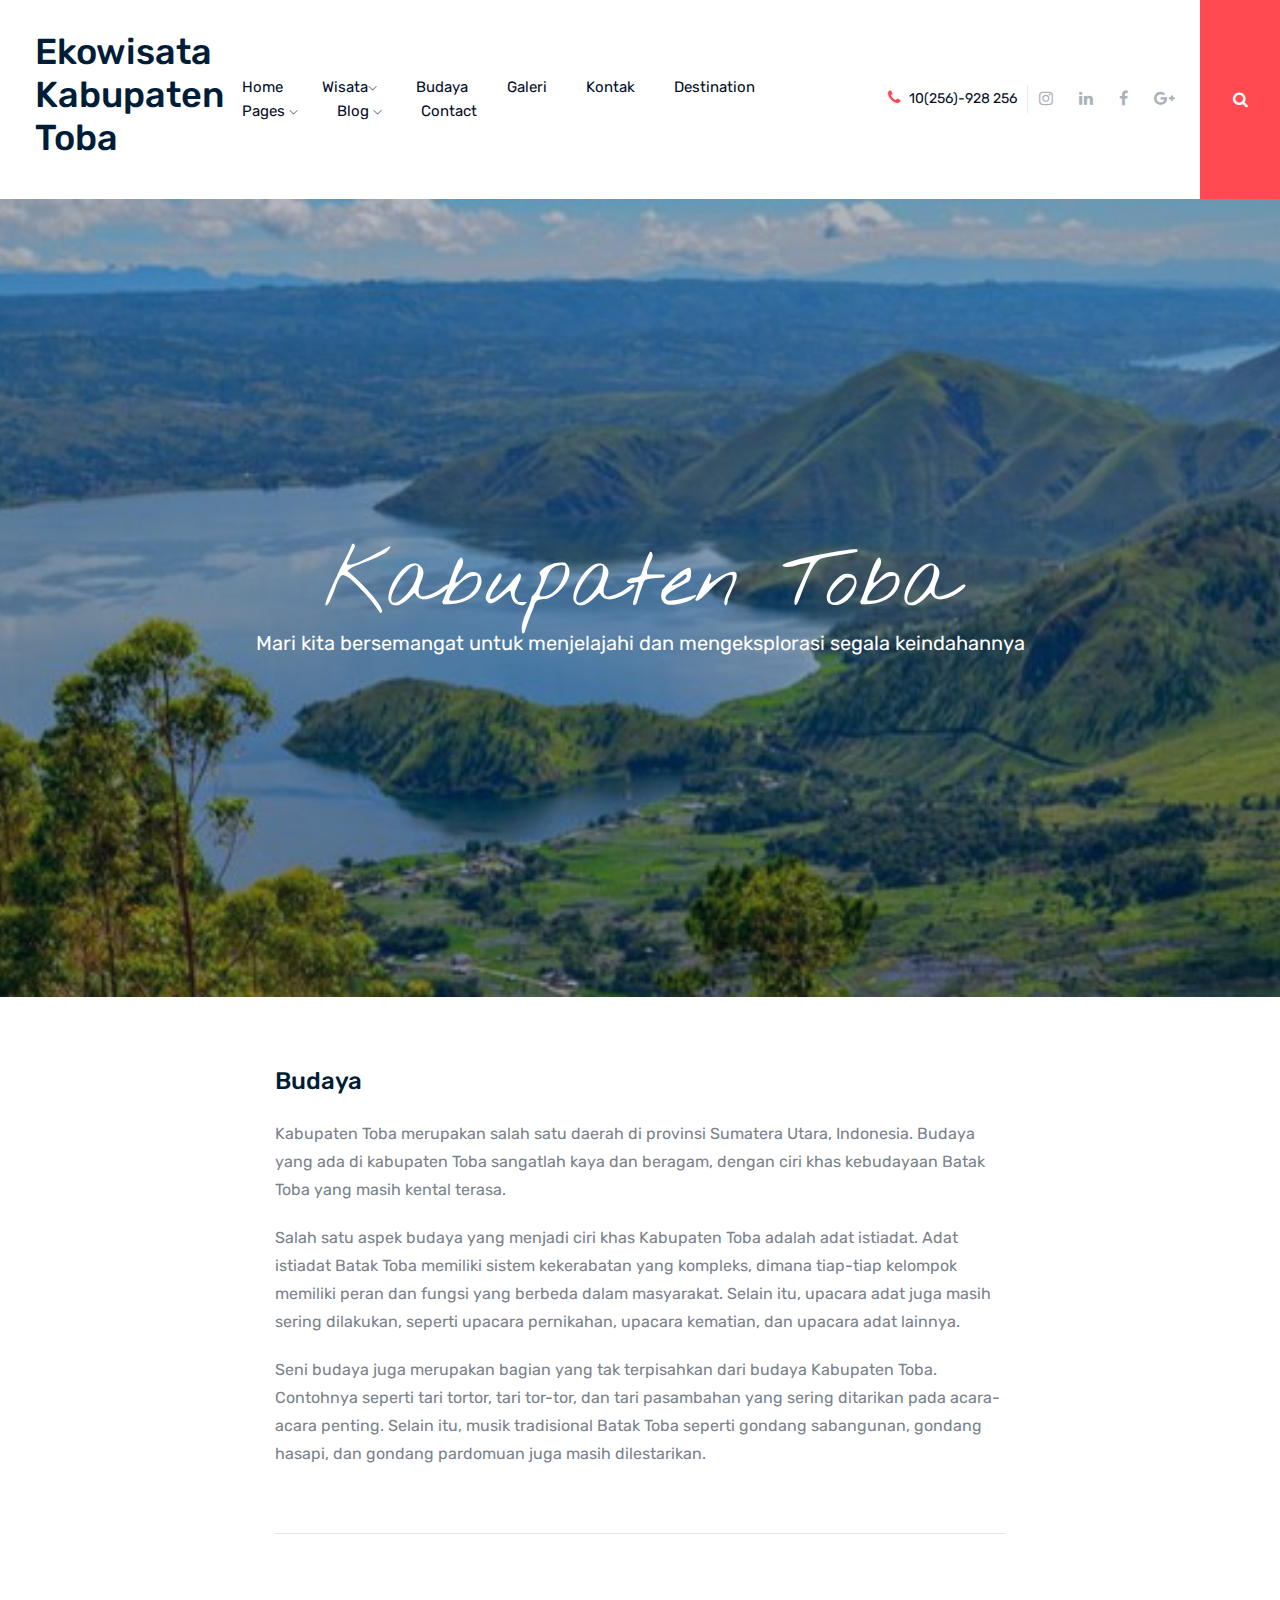
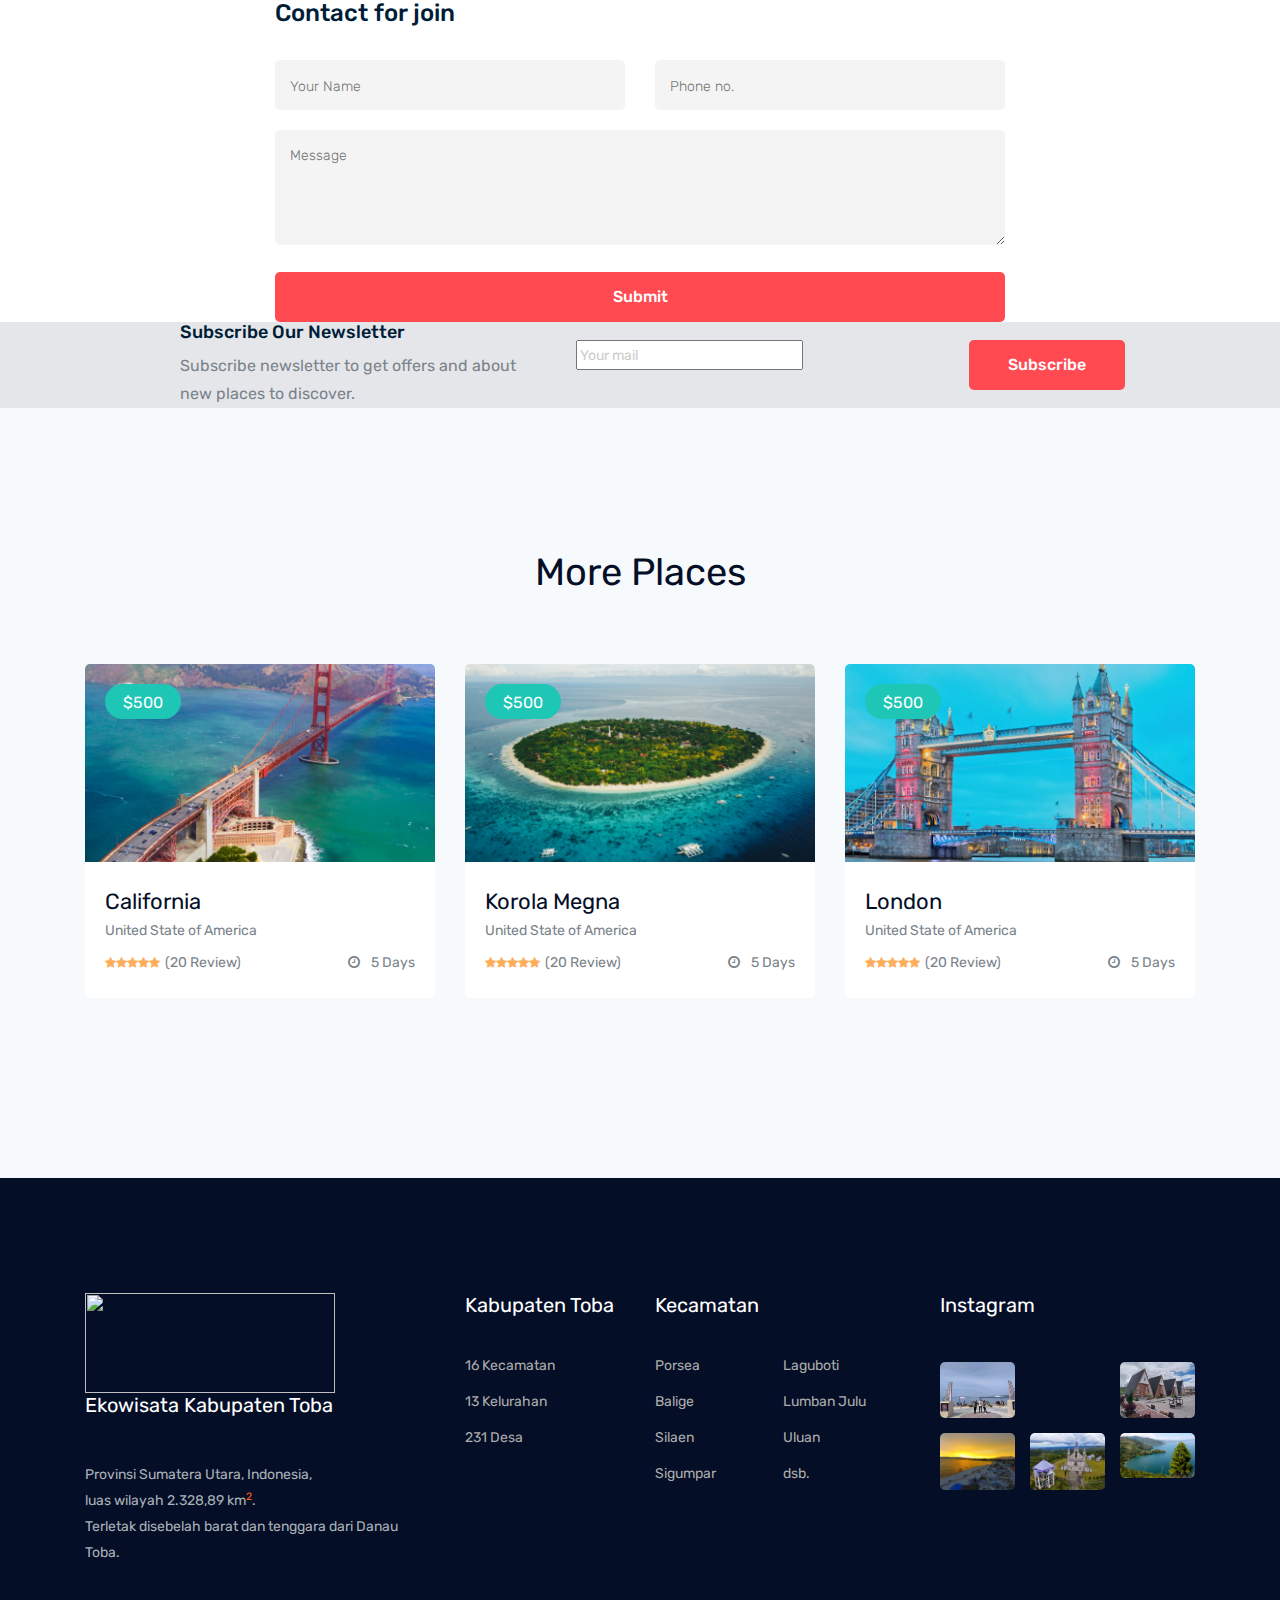
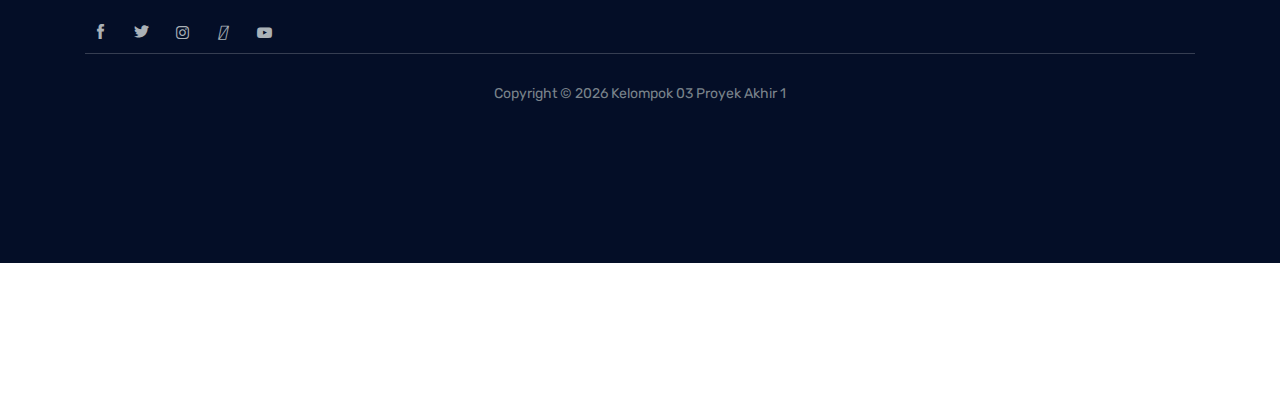
==== commit da0af20f: "budaya.html" ====
--- a/budaya.html
+++ b/budaya.html
@@ -291,139 +291,139 @@
     </div>
 
     <footer class="footer">
-        <div class="footer_top">
-            <div class="container">
-                <div class="row">
-                    <div class="col-xl-4 col-md-6 col-lg-4 ">
-                        <div class="footer_widget">
-                            <div class="footer_logo">
-                                <a href="#">
-                                    <img src="img/footer_logo.png" alt="">
-                                </a>
-                            </div>
-                            <p>5th flora, 700/D kings road, green <br> lane New York-1782 <br>
-                                <a href="#">+10 367 826 2567</a> <br>
-                                <a href="#">contact@carpenter.com</a>
-                            </p>
-                            <div class="socail_links">
-                                <ul>
-                                    <li>
-                                        <a href="#">
-                                            <i class="ti-facebook"></i>
-                                        </a>
-                                    </li>
-                                    <li>
-                                        <a href="#">
-                                            <i class="ti-twitter-alt"></i>
-                                        </a>
-                                    </li>
-                                    <li>
-                                        <a href="#">
-                                            <i class="fa fa-instagram"></i>
-                                        </a>
-                                    </li>
-                                    <li>
-                                        <a href="#">
-                                            <i class="fa fa-pinterest"></i>
-                                        </a>
-                                    </li>
-                                    <li>
-                                        <a href="#">
-                                            <i class="fa fa-youtube-play"></i>
-                                        </a>
-                                    </li>
-                                </ul>
-                            </div>
-
-                        </div>
-                    </div>
-                    <div class="col-xl-2 col-md-6 col-lg-2">
-                        <div class="footer_widget">
-                            <h3 class="footer_title">
-                                Company
-                            </h3>
-                            <ul class="links">
-                                <li><a href="#">Pricing</a></li>
-                                <li><a href="#">About</a></li>
-                                <li><a href="#"> Gallery</a></li>
-                                <li><a href="#"> Contact</a></li>
-                            </ul>
-                        </div>
-                    </div>
-                    <div class="col-xl-3 col-md-6 col-lg-3">
-                        <div class="footer_widget">
-                            <h3 class="footer_title">
-                                Popular destination
-                            </h3>
-                            <ul class="links double_links">
-                                <li><a href="#">Indonesia</a></li>
-                                <li><a href="#">America</a></li>
-                                <li><a href="#">India</a></li>
-                                <li><a href="#">Switzerland</a></li>
-                                <li><a href="#">Italy</a></li>
-                                <li><a href="#">Canada</a></li>
-                                <li><a href="#">Franch</a></li>
-                                <li><a href="#">England</a></li>
-                            </ul>
-                        </div>
-                    </div>
-                    <div class="col-xl-3 col-md-6 col-lg-3">
-                        <div class="footer_widget">
-                            <h3 class="footer_title">
-                                Instagram
-                            </h3>
-                            <div class="instagram_feed">
-                                <div class="single_insta">
-                                    <a href="#">
-                                        <img src="img/instagram/1.1.jpg" alt="">
-                                    </a>
-                                </div>
-                                <div class="single_insta">
-                                    <a href="#">
-                                        <img src="img/instagram/1.2.JPG" alt="">
-                                    </a>
-                                </div>
-                                <div class="single_insta">
-                                    <a href="#">
-                                        <img src="img/instagram/1.3.jpg" alt="">
-                                    </a>
-                                </div>
-                                <div class="single_insta">
-                                    <a href="#">
-                                        <img src="img/instagram/1.4.jpg" alt="">
-                                    </a>
-                                </div>
-                                <div class="single_insta">
-                                    <a href="#">
-                                        <img src="img/instagram/1.5.jpg" alt="">
-                                    </a>
-                                </div>
-                                <div class="single_insta">
-                                    <a href="#">
-                                        <img src="img/instagram/1.6.jpg" alt="">
-                                    </a>
-                                </div>
-                            </div>
-                        </div>
-                    </div>
-            </div>
-        </div>
-        <div class="copy-right_text">
-            <div class="container">
-                <div class="footer_border"></div>
-                <div class="row">
-                    <div class="col-xl-12">
-                        <p class="copy_right text-center">
-                            <!-- Link back to Colorlib can't be removed. Template is licensed under CC BY 3.0. -->
-Copyright &copy;<script>document.write(new Date().getFullYear());</script> Kelompok 03 Proyek Akhir 1
-<!-- Link back to Colorlib can't be removed. Template is licensed under CC BY 3.0. -->
-                        </p>
-                    </div>
-                </div>
-            </div>
-        </div>
-    </footer>
-
+		<div class="footer_top">
+		  <div class="container">
+			<div class="row">
+			  <div class="col-xl-4 col-md-6 col-lg-4">
+				<div class="footer_widget">
+				  <div class="footer_logo">
+					<a href="#">
+					  <img src="img/Pesona Indonesia.png" alt="" width="250" height="100">
+					</a>
+					<h3 class="footer_title">Ekowisata Kabupaten Toba</h3>
+					</a>
+				  </div>
+				  <p>
+					Provinsi Sumatera Utara, Indonesia,<br />
+					luas wilayah 2.328,89 km<sup>2</sup>.<br />
+					Terletak disebelah barat dan tenggara dari Danau Toba.<br />
+				  </p>
+				  <div class="socail_links">
+					<ul>
+					  <li>
+						<a href="https://www.facebook.com/PemkabToba">
+						  <i class="ti-facebook"></i>
+						</a>
+					  </li>
+					  <li>
+						<a href="https://twitter.com/hashtag/KabupatenToba">
+						  <i class="ti-twitter-alt"></i>
+						</a>
+					  </li>
+					  <li>
+						<a
+						  href="https://www.instagram.com/dppkbtoba/?igshid=YmMyMTA2M2Y%3D">
+						  <i class="fa fa-instagram"></i>
+						</a>
+					  </li>
+					  <li>
+						<a href="#">
+						  <i class="fab fa-google"></i>
+						</a>
+					  </li>
+					  <li>
+						<a href="#">
+						  <i class="fa fa-youtube-play"></i>
+						</a>
+					  </li>
+					</ul>
+				  </div>
+				</div>
+			  </div>
+			  <div class="col-xl-2 col-md-6 col-lg-2">
+				<div class="footer_widget">
+				  <h3 class="footer_title">Kabupaten Toba</h3>
+				  <ul class="links">
+					<li>16 Kecamatan</li>
+					<li>13 Kelurahan</li>
+					<li>231 Desa</li>
+				  </ul>
+				</div>
+			  </div>
+			  <div class="col-xl-3 col-md-6 col-lg-3">
+				<div class="footer_widget">
+				  <h3 class="footer_title">Kecamatan</h3>
+				  <ul class="links double_links">
+					<li>Porsea</li>
+					<li>Laguboti</li>
+					<li>Balige</li>
+					<li>Lumban Julu</li>
+					<li>Silaen</li>
+					<li>Uluan</li>
+					<li>Sigumpar</li>
+					<li>dsb.</li>
+				  </ul>
+				</div>
+			  </div>
+			  <div class="col-xl-3 col-md-6 col-lg-3">
+				<div class="footer_widget">
+					<h3 class="footer_title">
+						Instagram
+					</h3>
+					<div class="instagram_feed">
+						<div class="single_insta">
+							<a href="#">
+								<img src="img/instagram/1.1.jpg" alt="">
+							</a>
+						</div>
+						<div class="single_insta">
+							<a href="#">
+								<img src="img/instagram/1.2.JPG" alt="">
+							</a>
+						</div>
+						<div class="single_insta">
+							<a href="#">
+								<img src="img/instagram/1.3.jpg" alt="">
+							</a>
+						</div>
+						<div class="single_insta">
+							<a href="#">
+								<img src="img/instagram/1.4.jpg" alt="">
+							</a>
+						</div>
+						<div class="single_insta">
+							<a href="#">
+								<img src="img/instagram/1.5.jpg" alt="">
+							</a>
+						</div>
+						<div class="single_insta">
+							<a href="#">
+								<img src="img/instagram/1.6.jpg" alt="">
+							</a>
+						</div>
+					</div>
+				</div>
+			</div>
+		  </div>
+		</div>
+		<div class="copy-right_text">
+		  <div class="container">
+			<div class="footer_border"></div>
+			<div class="row">
+			  <div class="col-xl-12">
+				<p class="copy_right text-center">
+				  <!-- Link back to Colorlib can't be removed. Template is licensed under CC BY 3.0. -->
+				  Copyright &copy;
+				  <script>
+					document.write(new Date().getFullYear());
+				  </script>
+				  Kelompok 03 Proyek Akhir 1<!-- Link back to Colorlib can't be removed. Template is licensed under CC BY 3.0. -->
+				</p>
+			  </div>
+			</div>
+		  </div>
+		</div>
+	  </footer>
 
   <!-- Modal -->
   <div class="modal fade custom_search_pop" id="exampleModalCenter" tabindex="-1" role="dialog" aria-labelledby="exampleModalCenterTitle" aria-hidden="true">
@@ -484,4 +484,4 @@
     </script>
 </body>
 
-</html>+</html>
